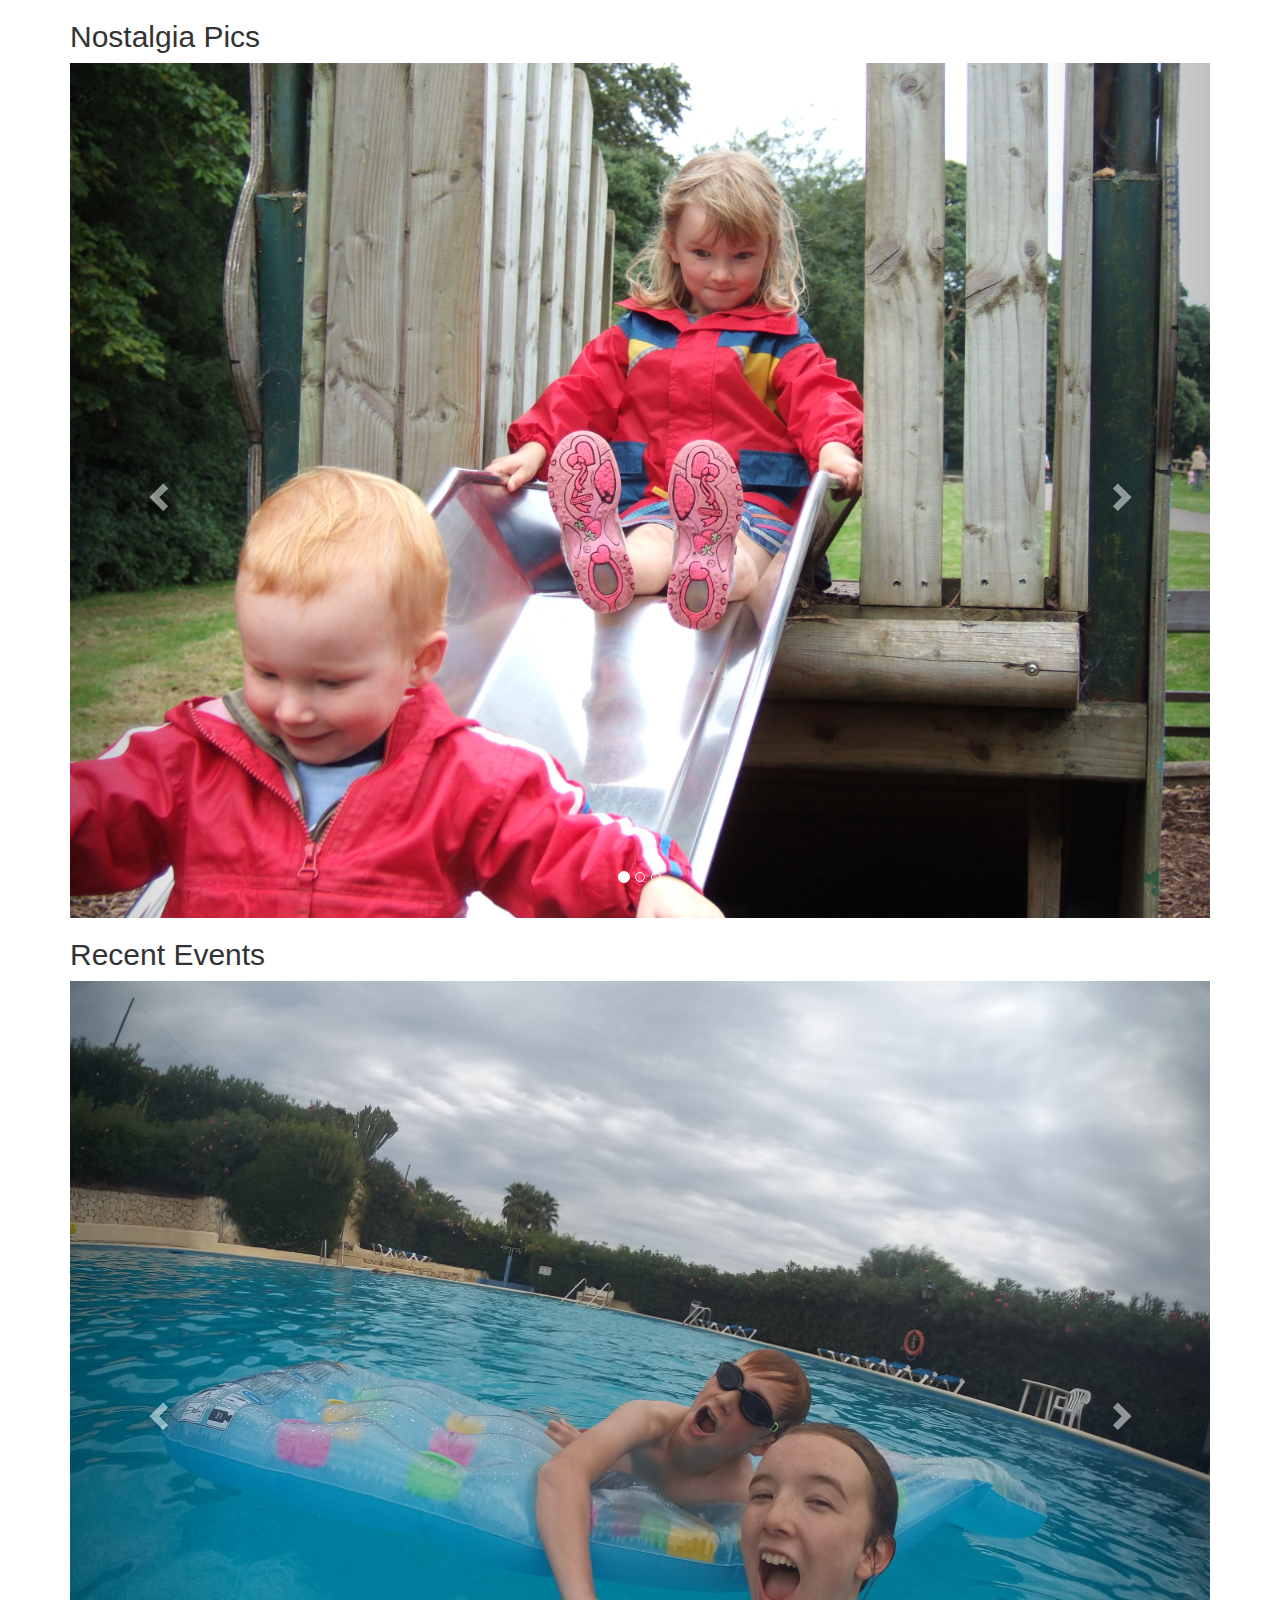
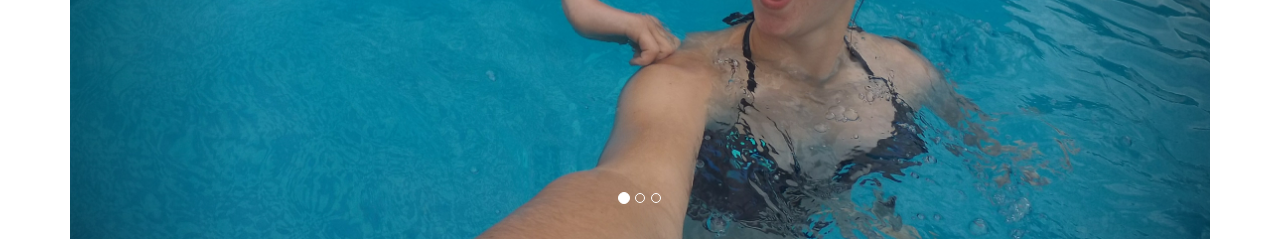
==== gallery.html @ 9bd2eb38 "Add files via upload" ====
<!DOCTYPE html>
<html lang="en">
<head>
  <title>Photo Gallery</title>
  <meta charset="utf-8">
  <meta name="viewport" content="width=device-width, initial-scale=1">
  <link rel="stylesheet" href="birthday.css">

  <!-- Libaries -->
  <link rel="stylesheet" href="https://maxcdn.bootstrapcdn.com/bootstrap/3.4.1/css/bootstrap.min.css">
  <script src="https://ajax.googleapis.com/ajax/libs/jquery/3.6.3/jquery.min.js"></script>
  <script src="https://maxcdn.bootstrapcdn.com/bootstrap/3.4.1/js/bootstrap.min.js"></script>
</head>
<body>

<!--
  <div class="item">
    <img src="" alt="" style="width:100%;">
    <div class="carousel-caption">
      <h3></h3>
      <p></p>
    </div>
-->


<!-- First Slider -->
<div class="container">
  <h2>Nostalgia Pics</h2>
  <div id="Carousel_1" class="carousel slide" data-ride="carousel">
    <!-- Indicators -->
    <ol class="carousel-indicators">
      <li data-target="#Carousel_1" data-slide-to="0" class="active"></li>
      <li data-target="#Carousel_1" data-slide-to="1"></li>
      <li data-target="#Carousel_1" data-slide-to="2"></li>
    </ol>

    <!-- Wrapper for slides -->
    <div class="carousel-inner">

      <div class="item active">
        <img src="photos/2007_slide.JPG" alt="" style="width:100%;">
        <div class="carousel-caption">
          <h3></h3>
          <p></p>
        </div>
      </div>

      <div class="item">
        <img src="photos/2007_beach.jpg" alt="" style="width:100%;">
        <div class="carousel-caption">
          <h3></h3>
          <p></p>
        </div>
      </div>
    
      <div class="item">
        <img src="photos/2008_blueberry.JPG" alt="" style="width:100%;">
        <div class="carousel-caption">
          <h3></h3>
          <p></p>
        </div>
      </div>
    </div>

    <!-- Left and right controls -->
    <a class="left carousel-control" href="#Carousel_1" data-slide="prev">
      <span class="glyphicon glyphicon-chevron-left"></span>
      <span class="sr-only">Previous</span>
    </a>
    <a class="right carousel-control" href="#Carousel_1" data-slide="next">
      <span class="glyphicon glyphicon-chevron-right"></span>
      <span class="sr-only">Next</span>
    </a>
  </div>
</div>

<!-- Second Slider -->
<div class="container">
  <h2>Recent Events</h2>
  <div id="Carousel_2" class="carousel slide" data-ride="carousel">
    <!-- Indicators -->
    <ol class="carousel-indicators">
      <li data-target="#Carousel_2" data-slide-to="0" class="active"></li>
      <li data-target="#Carousel_2" data-slide-to="1"></li>
      <li data-target="#Carousel_2" data-slide-to="2"></li>
    </ol>

    <!-- Wrapper for slides -->
    <div class="carousel-inner">

      <div class="item active">
        <img src="photos/2017_pool.jpg" alt="Los Angeles" style="width:100%;">
        <div class="carousel-caption">
          <h3></h3>
          <p></p>
        </div>
      </div>

      <div class="item">
        <img src="photos/2017_raincoat.jpg" alt="Chicago" style="width:100%;">
        <div class="carousel-caption">
          <h3></h3>
          <p>!</p>
        </div>
      </div>
    
      <div class="item">
        <img src="photos/2021_santa.JPG" alt="New York" style="width:100%;">
        <div class="carousel-caption">
          <h3></h3>
          <p></p>
        </div>
      </div>
    </div>

    <!-- Left and right controls -->
    <a class="left carousel-control" href="#Carousel_2" data-slide="prev">
      <span class="glyphicon glyphicon-chevron-left"></span>
      <span class="sr-only">Previous</span>
    </a>
    <a class="right carousel-control" href="#Carousel_2" data-slide="next">
      <span class="glyphicon glyphicon-chevron-right"></span>
      <span class="sr-only">Next</span>
    </a>
  </div>
</div>

</body>
</html>
---- birthday.css ----
body {
    font-family: Arial, Helvetica, sans-serif !important;
}

.main-text{
font-size: 17px;
font-weight: bold;
text-align: center;
margin-top: 100px;  
}
.main-button{
    background-color: rgb(0,128,128);
    color: rgb(164,219,232);
    font-size: 18px;
    border: none;
    padding-left: 17px;
    padding-top: 10px;
    padding-bottom: 10px;
    padding-right: 17px;
    border-radius: 5px;
    cursor: pointer;
    box-shadow: 5px 5px 10px rgba(0,0,0,0.15);
    transition: background-color 0.45s;
    transition: color 0.25s;
    transition: opacity 0.5s;
}
.main-button:hover{
    background-color: rgb(164,219,232);
    color: rgb(0,128,128);
  }
.main-button:active{
    opacity: 0.8;
}
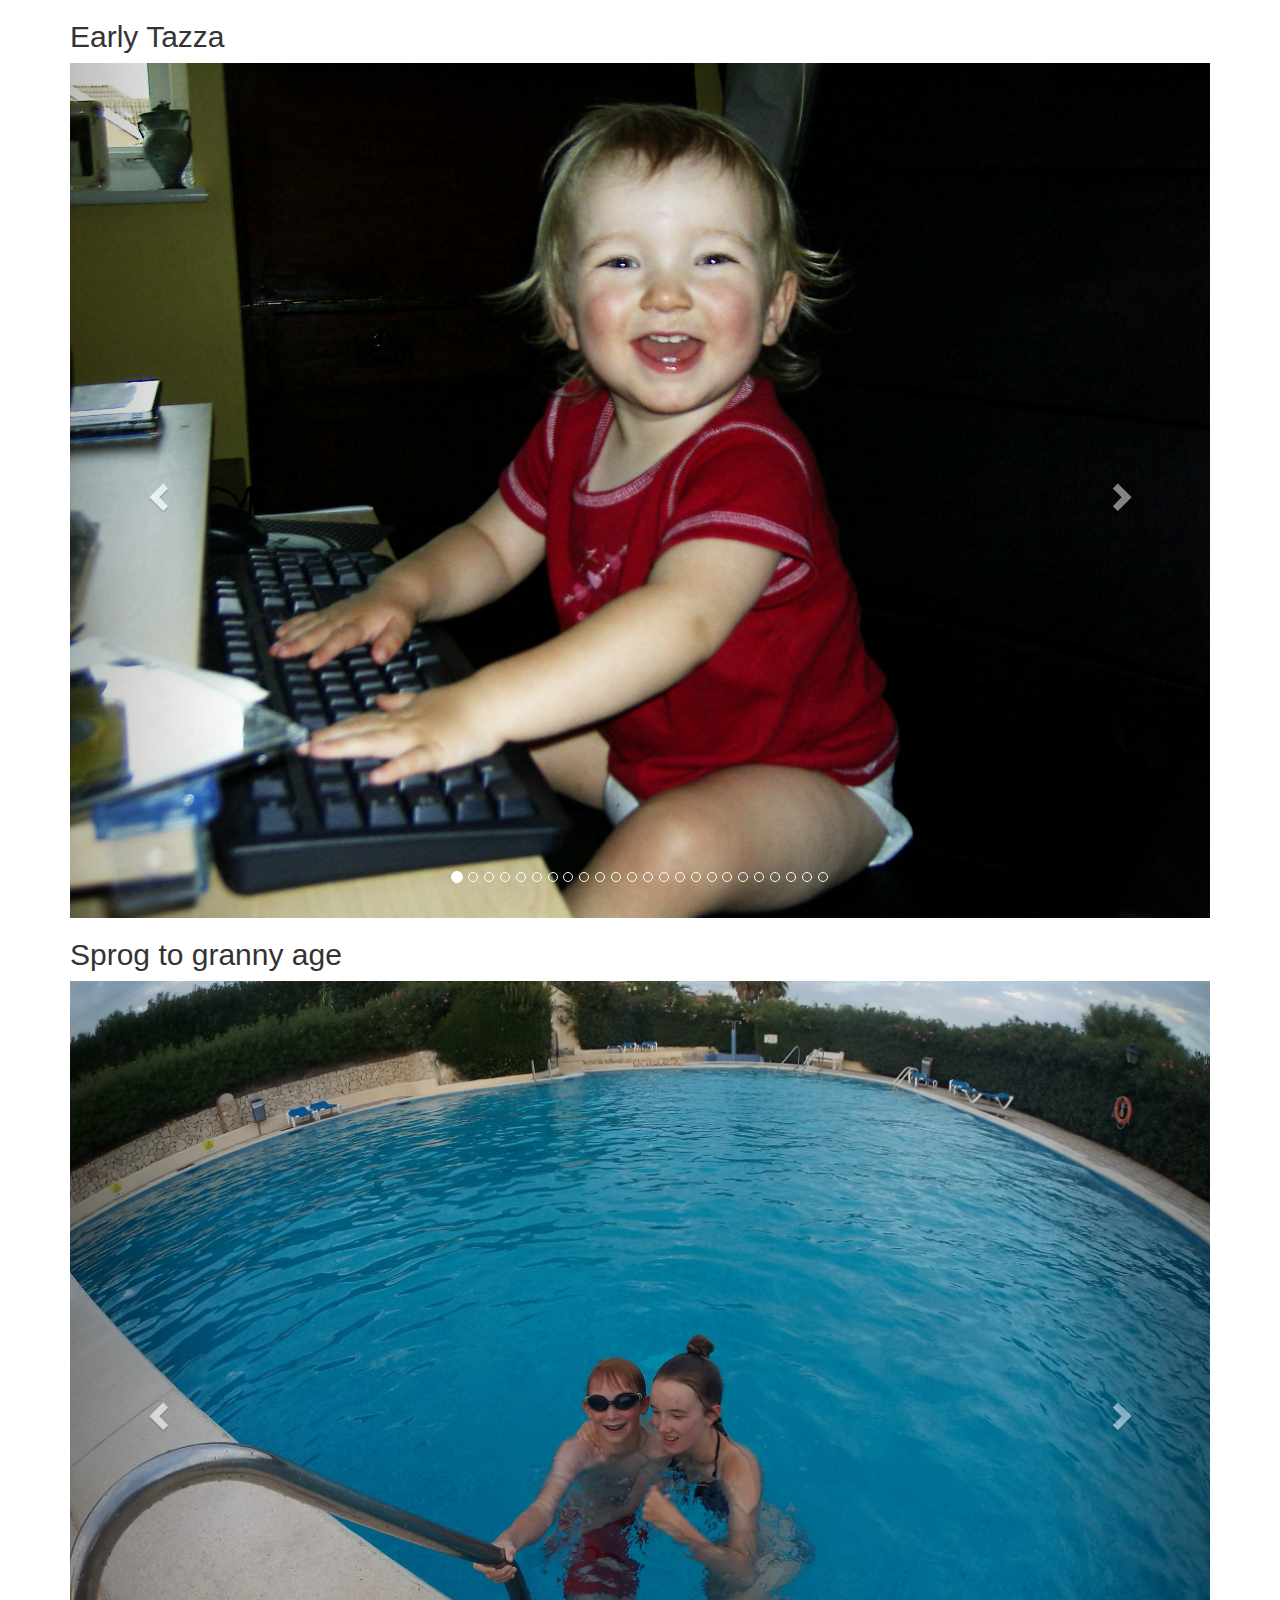
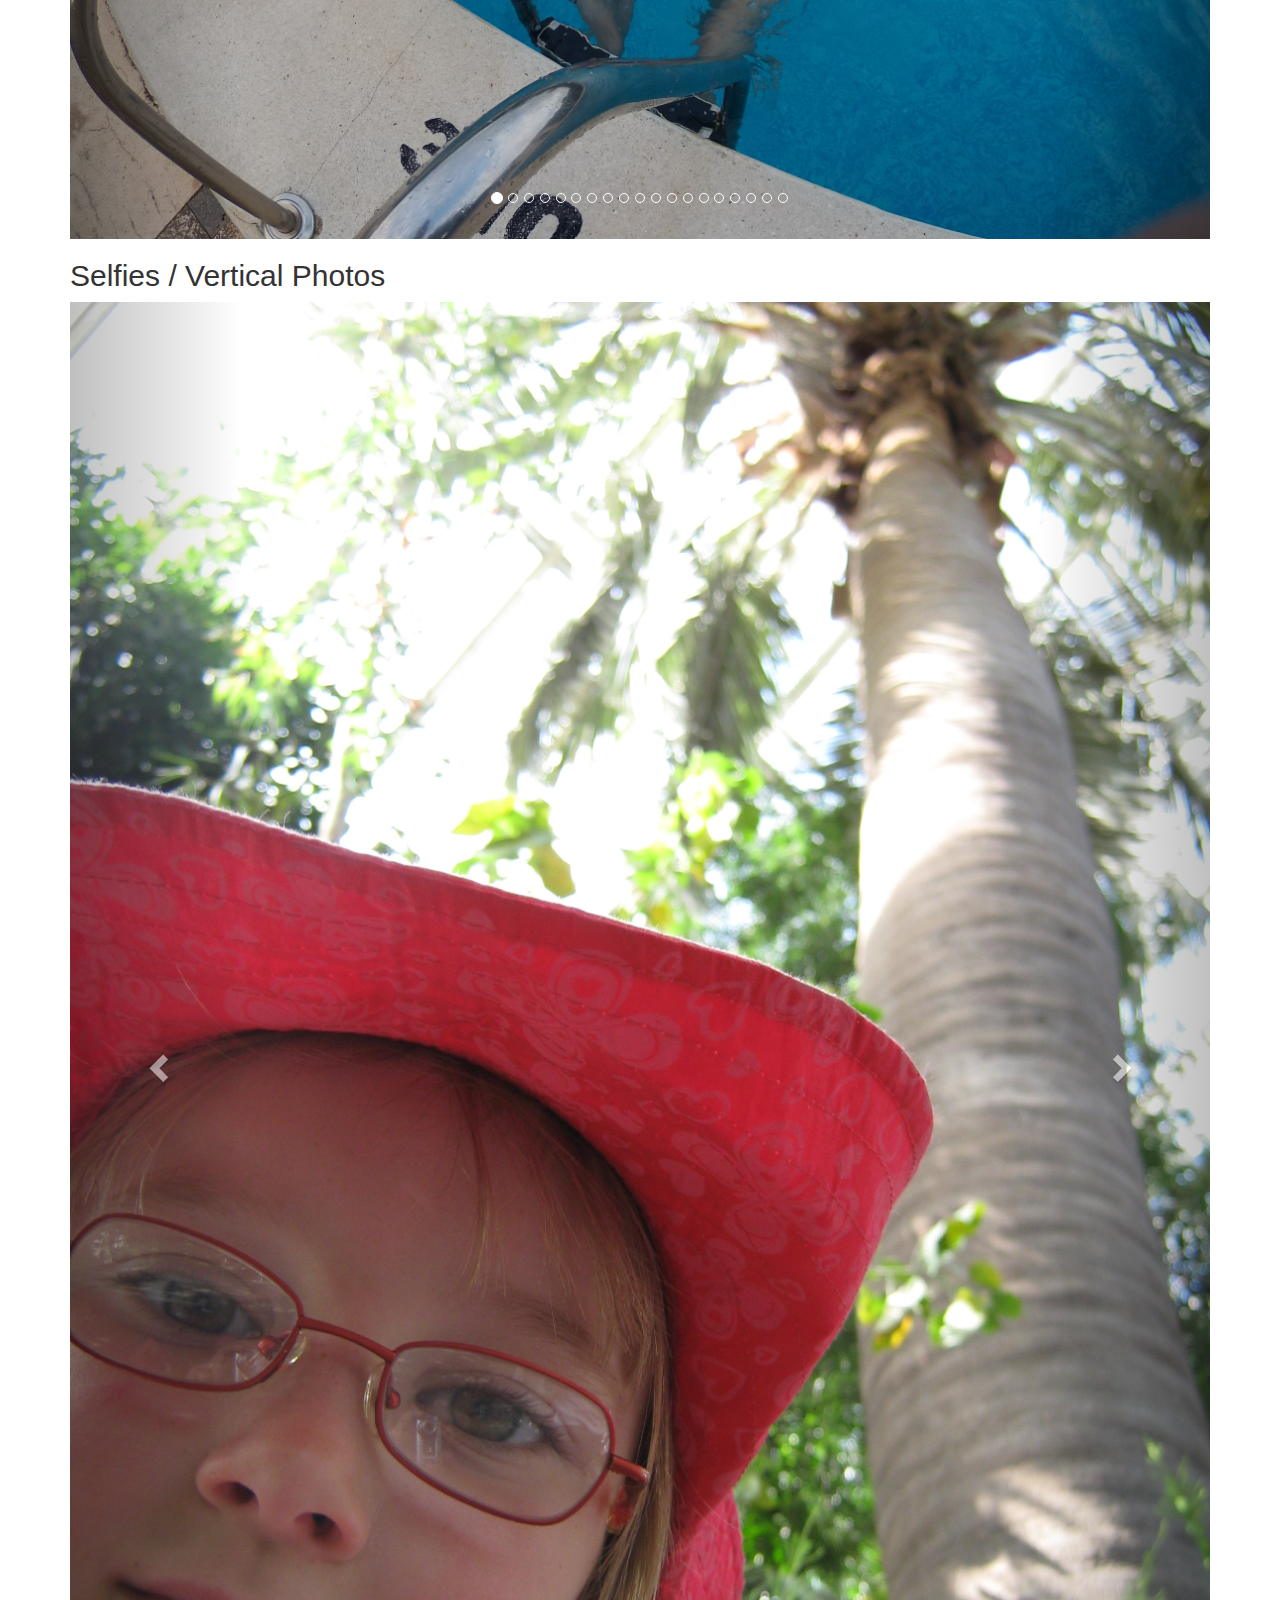
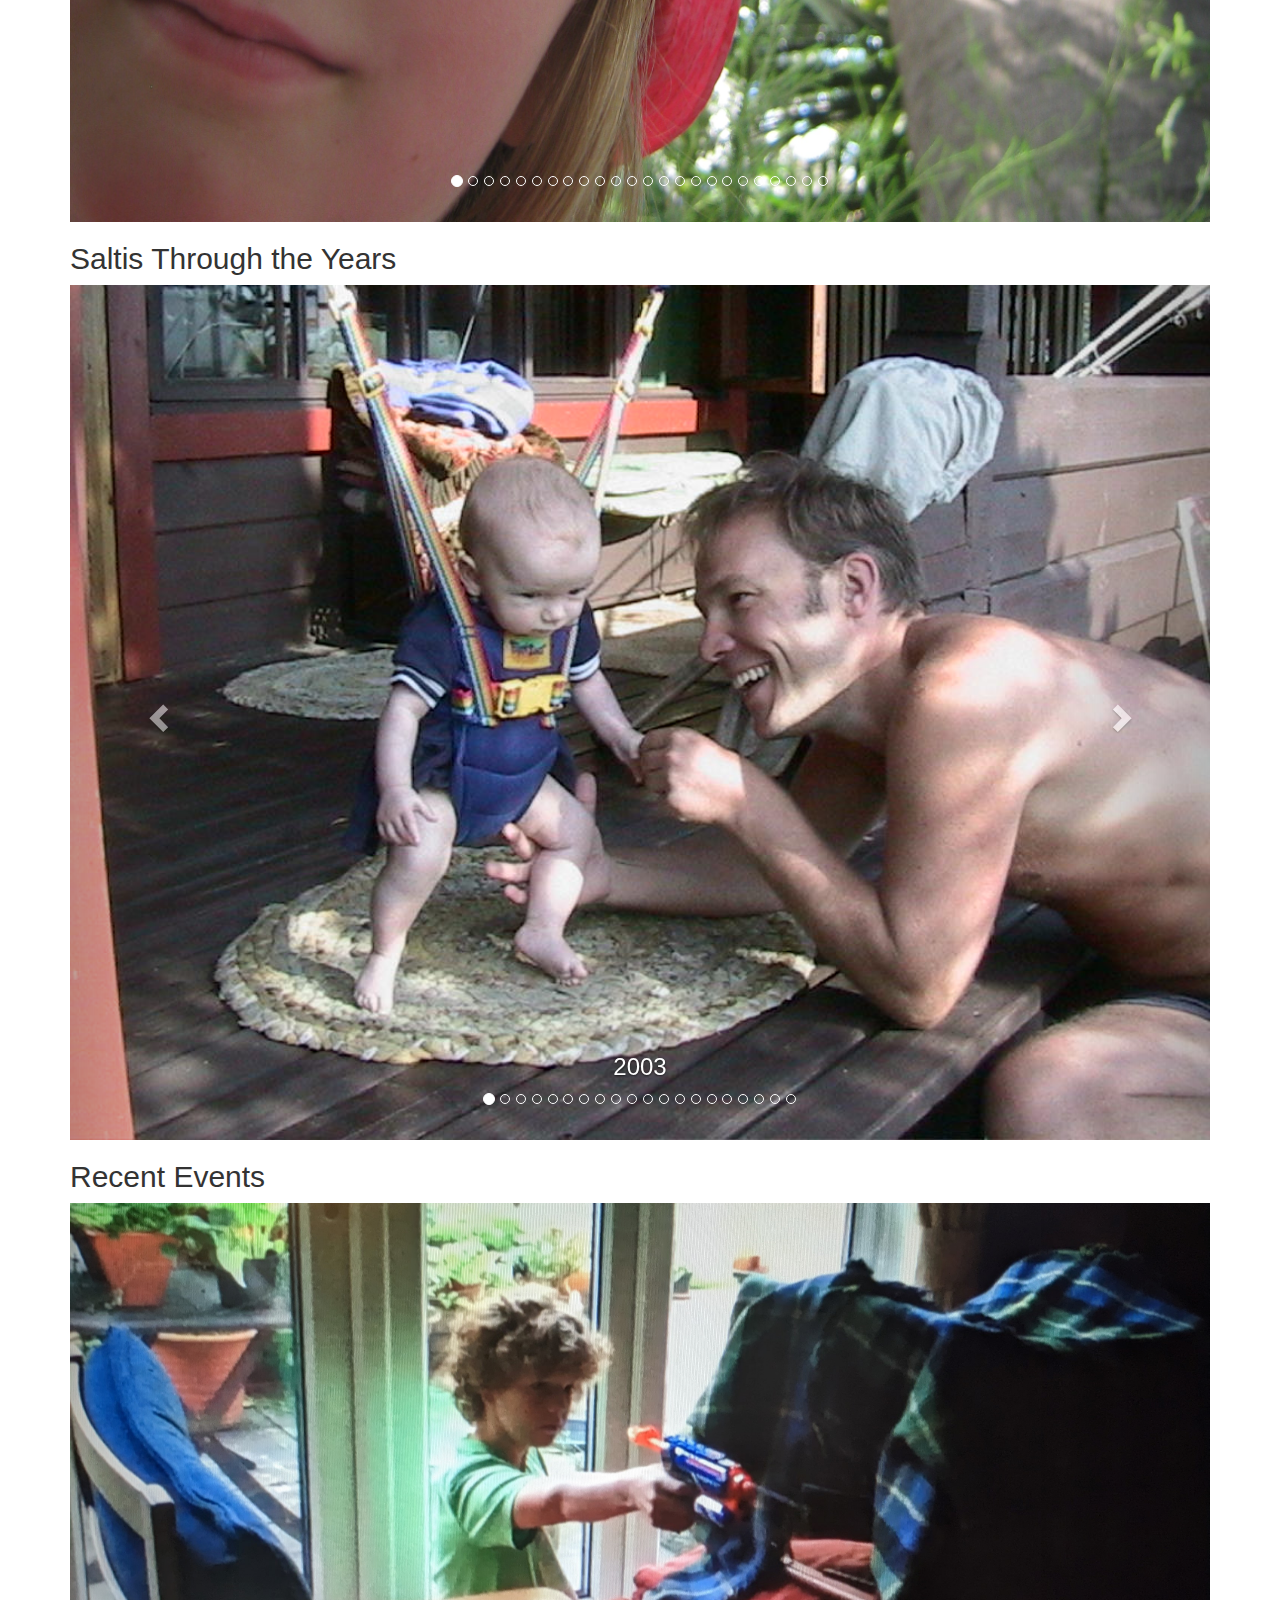
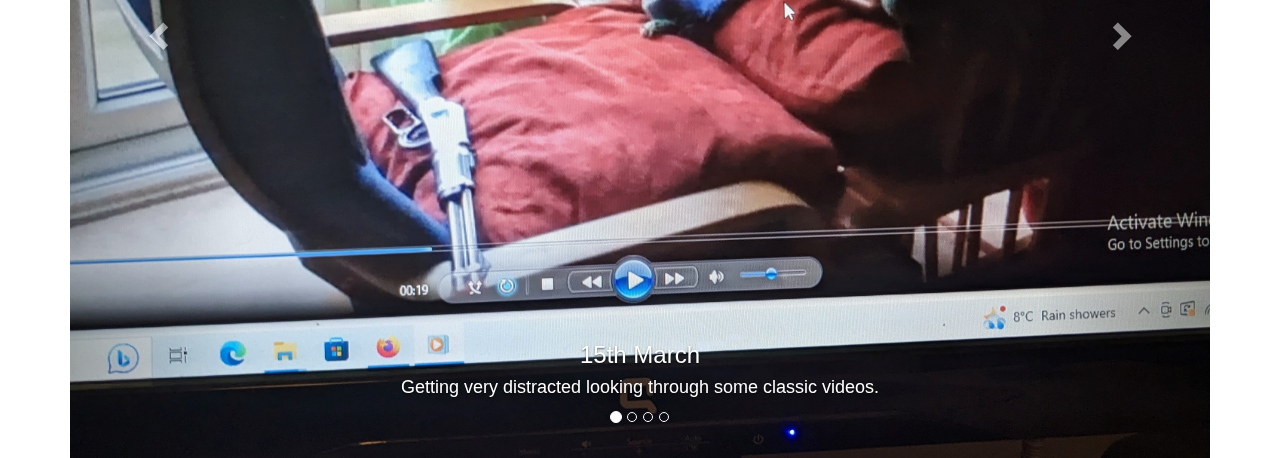
==== commit 560fb54b: "Add files via upload" ====
--- a/gallery.html
+++ b/gallery.html
@@ -1,7 +1,7 @@
 <!DOCTYPE html>
 <html lang="en">
 <head>
-  <title>Photo Gallery</title>
+  <title>Best Photo Gallery</title>
   <meta charset="utf-8">
   <meta name="viewport" content="width=device-width, initial-scale=1">
   <link rel="stylesheet" href="birthday.css">
@@ -13,51 +13,140 @@
 </head>
 <body>
 
-<!--
-  <div class="item">
-    <img src="" alt="" style="width:100%;">
-    <div class="carousel-caption">
-      <h3></h3>
-      <p></p>
-    </div>
--->
-
-
 <!-- First Slider -->
 <div class="container">
-  <h2>Nostalgia Pics</h2>
+  <h2>Early Tazza</h2>
   <div id="Carousel_1" class="carousel slide" data-ride="carousel">
     <!-- Indicators -->
     <ol class="carousel-indicators">
       <li data-target="#Carousel_1" data-slide-to="0" class="active"></li>
       <li data-target="#Carousel_1" data-slide-to="1"></li>
       <li data-target="#Carousel_1" data-slide-to="2"></li>
+      <li data-target="#Carousel_1" data-slide-to="3"></li>
+      <li data-target="#Carousel_1" data-slide-to="4"></li>
+      <li data-target="#Carousel_1" data-slide-to="5"></li>
+      <li data-target="#Carousel_1" data-slide-to="6"></li>
+      <li data-target="#Carousel_1" data-slide-to="7"></li>
+      <li data-target="#Carousel_1" data-slide-to="8"></li>
+      <li data-target="#Carousel_1" data-slide-to="9"></li>
+      <li data-target="#Carousel_1" data-slide-to="10"></li>
+      <li data-target="#Carousel_1" data-slide-to="11"></li>
+      <li data-target="#Carousel_1" data-slide-to="12"></li>
+      <li data-target="#Carousel_1" data-slide-to="13"></li>
+      <li data-target="#Carousel_1" data-slide-to="14"></li>
+      <li data-target="#Carousel_1" data-slide-to="15"></li>
+      <li data-target="#Carousel_1" data-slide-to="16"></li>
+      <li data-target="#Carousel_1" data-slide-to="17"></li>
+      <li data-target="#Carousel_1" data-slide-to="18"></li>
+      <li data-target="#Carousel_1" data-slide-to="19"></li>
+      <li data-target="#Carousel_1" data-slide-to="20"></li>
+      <li data-target="#Carousel_1" data-slide-to="21"></li>
+      <li data-target="#Carousel_1" data-slide-to="22"></li>
+      <li data-target="#Carousel_1" data-slide-to="23"></li>
     </ol>
 
     <!-- Wrapper for slides -->
     <div class="carousel-inner">
 
       <div class="item active">
+        <img src="photos/2004_hackerhacker.jpg" alt="" style="width:100%;">
+        <div class="carousel-caption">
+          <h3></h3>
+        </div>
+      </div>
+
+      <div class="item">
+        <img src="photos/2005_sisterlylove.jpg" alt="" style="width:100%;">
+      </div>
+
+      <div class="item">
+        <img src="photos/2004_capn.jpg" alt="" style="width:100%;">
+      </div>
+      
+      <div class="item">
+        <img src="photos/2006_garden.jpg" alt="" style="width:100%;">
+      </div>
+
+      <div class="item">
         <img src="photos/2007_slide.JPG" alt="" style="width:100%;">
-        <div class="carousel-caption">
-          <h3></h3>
-          <p></p>
-        </div>
       </div>
 
       <div class="item">
         <img src="photos/2007_beach.jpg" alt="" style="width:100%;">
-        <div class="carousel-caption">
-          <h3></h3>
-          <p></p>
-        </div>
       </div>
     
       <div class="item">
-        <img src="photos/2008_blueberry.JPG" alt="" style="width:100%;">
-        <div class="carousel-caption">
-          <h3></h3>
-          <p></p>
+        <img src="photos/2007_reading.JPG" alt="" style="width:100%;">
+      </div>
+
+      <div class="item">
+        <img src="photos/2008_beach.JPG" alt="" style="width:100%;">
+      </div>
+
+      <div class="item">
+        <img src="photos/2008_dancing.JPG" alt="" style="width:100%;">
+      </div>
+
+      <div class="item">
+        <img src="photos/2008_fort.JPG" alt="" style="width:100%;">
+      </div>
+
+      <div class="item">
+        <img src="photos/2008_frolicking.JPG" alt="" style="width:100%;">
+      </div>
+
+      <div class="item">
+        <img src="photos/2008_moomin.JPG" alt="" style="width:100%;">
+      </div>
+
+      <div class="item">
+        <img src="photos/2008_picnic.JPG" alt="" style="width:100%;">
+      </div>
+
+      <div class="item">
+        <img src="photos/2008_raindancing.JPG" alt="" style="width:100%;">
+      </div>
+
+      <div class="item">
+        <img src="photos/2008_swings.JPG" alt="" style="width:100%;">
+      </div>
+
+      <div class="item">
+        <img src="photos/2009_bathtime.JPG" alt="" style="width:100%;">
+      </div>
+
+      <div class="item">
+        <img src="photos/2009_chase.JPG" alt="" style="width:100%;">
+      </div>
+
+      <div class="item">
+        <img src="photos/2009_coaster.JPG" alt="" style="width:100%;">
+      </div>
+
+      <div class="item">
+        <img src="photos/2008_sailors.JPG" alt="" style="width:100%;">
+      </div>
+
+      <div class="item">
+        <img src="photos/2009_leela.JPG" alt="" style="width:100%;">
+      </div>
+
+      <div class="item">
+        <img src="photos/2009_reading.JPG" alt="" style="width:100%;">
+      </div>
+
+      <div class="item">
+        <img src="photos/2010_driving.JPG" alt="" style="width:100%;">
+      </div>
+
+      <div class="item">
+        <img src="photos/2010_field.JPG" alt="" style="width:100%;">
+      </div>
+
+      <div class="item">
+        <img src="photos/2014_firstday.JPG" alt="" style="width:100%;">
+        <div class="carousel-caption">
+          <p>Have this photo for realism. Loving the photography.</p>
         </div>
       </div>
     </div>
@@ -76,41 +165,110 @@
 
 <!-- Second Slider -->
 <div class="container">
-  <h2>Recent Events</h2>
+  <h2>Sprog to granny age</h2>
   <div id="Carousel_2" class="carousel slide" data-ride="carousel">
     <!-- Indicators -->
     <ol class="carousel-indicators">
       <li data-target="#Carousel_2" data-slide-to="0" class="active"></li>
       <li data-target="#Carousel_2" data-slide-to="1"></li>
       <li data-target="#Carousel_2" data-slide-to="2"></li>
+      <li data-target="#Carousel_2" data-slide-to="3"></li>
+      <li data-target="#Carousel_2" data-slide-to="4"></li>
+      <li data-target="#Carousel_2" data-slide-to="5"></li>
+      <li data-target="#Carousel_2" data-slide-to="6"></li>
+      <li data-target="#Carousel_2" data-slide-to="7"></li>
+      <li data-target="#Carousel_2" data-slide-to="8"></li>
+      <li data-target="#Carousel_2" data-slide-to="9"></li>
+      <li data-target="#Carousel_2" data-slide-to="10"></li>
+      <li data-target="#Carousel_2" data-slide-to="11"></li>
+      <li data-target="#Carousel_2" data-slide-to="12"></li>
+      <li data-target="#Carousel_2" data-slide-to="13"></li>
+      <li data-target="#Carousel_2" data-slide-to="14"></li>
+      <li data-target="#Carousel_2" data-slide-to="15"></li>
+      <li data-target="#Carousel_2" data-slide-to="16"></li>
+      <li data-target="#Carousel_2" data-slide-to="17"></li>
+      <li data-target="#Carousel_2" data-slide-to="18"></li>
     </ol>
 
     <!-- Wrapper for slides -->
     <div class="carousel-inner">
 
       <div class="item active">
-        <img src="photos/2017_pool.jpg" alt="Los Angeles" style="width:100%;">
-        <div class="carousel-caption">
-          <h3></h3>
-          <p></p>
-        </div>
-      </div>
-
-      <div class="item">
-        <img src="photos/2017_raincoat.jpg" alt="Chicago" style="width:100%;">
-        <div class="carousel-caption">
-          <h3></h3>
-          <p>!</p>
-        </div>
+        <img src="photos/2017_poolsetup.jpg" alt="" style="width:100%;">
+      </div>
+
+      <div class="item">
+        <img src="photos/2017_poolsplash.jpg" style="width:100%;">
+      </div>
+
+      <div class="item">
+        <img src="photos/2012_brownies.JPG" style="width:100%;">
+      </div>
+
+      <div class="item">
+        <img src="photos/2016_acting.JPG" style="width:100%;">
+      </div>
+
+      <div class="item">
+        <img src="photos/2017_raincoat.jpg" alt="" style="width:100%;">
+      </div>
+
+      <div class="item">
+        <img src="photos/2017_uniform.jpg" alt="" style="width:100%;">
+      </div>
+
+      <div class="item">
+        <img src="photos/2018_fatsuit.JPG" alt="" style="width:100%;">
+      </div>
+
+      <div class="item">
+        <img src="photos/2018_iceland.jpg" alt="" style="width:100%;">
+      </div>
+
+      <div class="item">
+        <img src="photos/2019_swag.jpg" alt="" style="width:100%;">
+      </div>
+
+      <div class="item">
+        <img src="photos/2020_france.JPG" alt="" style="width:100%;">
+      </div>
+
+      <div class="item">
+        <img src="photos/2020_tkd.jpg" alt="" style="width:100%;">
       </div>
     
       <div class="item">
-        <img src="photos/2021_santa.JPG" alt="New York" style="width:100%;">
-        <div class="carousel-caption">
-          <h3></h3>
-          <p></p>
-        </div>
-      </div>
+        <img src="photos/2021_santa.JPG" style="width:100%;">
+      </div>
+
+      <div class="item">
+        <img src="photos/2021_christmas.JPG" alt="" style="width:100%;">
+      </div>
+
+      <div class="item">
+        <img src="photos/2021_exercise.JPG" alt="" style="width:100%;">
+      </div>
+
+      <div class="item">
+        <img src="photos/2021_smiles.jpg" style="width:100%;">
+      </div>
+
+      <div class="item">
+        <img src="photos/2022_aqualandia.JPG" style="width:100%;">
+      </div>
+
+      <div class="item">
+        <img src="photos/2022_buckethats.jpg" style="width:100%;">
+      </div>
+
+      <div class="item">
+        <img src="photos/2022_snowboarding.jpg" style="width:100%;">
+      </div>
+
+      <div class="item">
+        <img src="photos/2022_wombats.jpg" style="width:100%;">
+      </div>
+
     </div>
 
     <!-- Left and right controls -->
@@ -125,5 +283,397 @@
   </div>
 </div>
 
+<!-- Third Slider -->
+<div class="container">
+  <h2>Selfies / Vertical Photos</h2>
+  <div id="Carousel_3" class="carousel slide" data-ride="carousel">
+    <!-- Indicators -->
+    <ol class="carousel-indicators">
+      <li data-target="#Carousel_3" data-slide-to="0" class="active"></li>
+      <li data-target="#Carousel_3" data-slide-to="1"></li>
+      <li data-target="#Carousel_3" data-slide-to="2"></li>
+      <li data-target="#Carousel_3" data-slide-to="3"></li>
+      <li data-target="#Carousel_3" data-slide-to="4"></li>
+      <li data-target="#Carousel_3" data-slide-to="5"></li>
+      <li data-target="#Carousel_3" data-slide-to="6"></li>
+      <li data-target="#Carousel_3" data-slide-to="7"></li>
+      <li data-target="#Carousel_3" data-slide-to="8"></li>
+      <li data-target="#Carousel_3" data-slide-to="9"></li>
+      <li data-target="#Carousel_3" data-slide-to="10"></li>
+      <li data-target="#Carousel_3" data-slide-to="11"></li>
+      <li data-target="#Carousel_3" data-slide-to="12"></li>
+      <li data-target="#Carousel_3" data-slide-to="13"></li>
+      <li data-target="#Carousel_3" data-slide-to="14"></li>
+      <li data-target="#Carousel_3" data-slide-to="15"></li>
+      <li data-target="#Carousel_3" data-slide-to="16"></li>
+      <li data-target="#Carousel_3" data-slide-to="17"></li>
+      <li data-target="#Carousel_3" data-slide-to="18"></li>
+      <li data-target="#Carousel_3" data-slide-to="19"></li>
+      <li data-target="#Carousel_3" data-slide-to="20"></li>
+      <li data-target="#Carousel_3" data-slide-to="21"></li>
+      <li data-target="#Carousel_3" data-slide-to="22"></li>
+      <li data-target="#Carousel_3" data-slide-to="23"></li>
+    </ol>
+
+    <!-- Wrapper for slides -->
+    <div class="carousel-inner">
+
+      <div class="item active">
+        <img src="photos/2009_vert_godtier.jpg" alt="the best photo you'll see" style="width:100%;">
+      </div>
+
+      <div class="item">
+        <img src="photos/2006_vert_class.JPG" style="width:100%;">
+      </div>
+
+      <div class="item">
+        <img src="photos/2005_vert_beach.jpg" style="width:100%;">
+      </div>
+
+      <div class="item">
+        <img src="photos/2005_vert_purple.jpg" style="width:100%;">
+      </div>
+    
+      <div class="item">
+        <img src="photos/2007_vert_car.JPG" style="width:100%;">
+      </div>
+
+      <div class="item">
+        <img src="photos/2006_vert_pink.jpg" style="width:100%;">
+      </div>
+
+      <div class="item">
+        <img src="photos/2008_vert_drip.JPG" style="width:100%;">
+      </div>
+
+      <div class="item">
+        <img src="photos/2014_vert_scream.JPG" style="width:100%;">
+      </div>
+
+      <div class="item">
+        <img src="photos/2015_vert_car.jpg" style="width:100%;">
+      </div>
+
+      <div class="item">
+        <img src="photos/2016_vert_fam.jpg" style="width:100%;">
+      </div>
+
+      <div class="item">
+        <img src="photos/2016_vert_london.jpg" style="width:100%;">
+      </div>
+
+      <div class="item">
+        <img src="photos/2016_vert_hi.jpg" style="width:100%;">
+      </div>
+
+      <div class="item">
+        <img src="photos/2017_vert_hug.jpg" style="width:100%;">
+      </div>
+
+      <div class="item">
+        <img src="photos/2017_vert_sch.jpg" style="width:100%;">
+      </div>
+
+      <div class="item">
+        <img src="photos/2017_vert_tazza.jpg" style="width:100%;">
+      </div>
+
+      <div class="item">
+        <img src="photos/2019_vert_mum.jpg" style="width:100%;">
+      </div>
+
+      <div class="item">
+        <img src="photos/2020_vert_coat.jpg" style="width:100%;">
+      </div>
+
+      <div class="item">
+        <img src="photos/2020_vert_beach.jpg" style="width:100%;">
+      </div>
+
+      <div class="item">
+        <img src="photos/2021_vert_stache.jpg" style="width:100%;">
+      </div>
+
+      <div class="item">
+        <img src="photos/2021_vert_swag.jpg" style="width:100%;">
+      </div>
+
+      <div class="item">
+        <img src="photos/2022_vert_bladin.jpg" style="width:100%;">
+      </div>
+
+      <div class="item">
+        <img src="photos/2022_vert_egg.jpg" style="width:100%;">
+      </div>
+
+      <div class="item">
+        <img src="photos/2022_vert_pose.HEIC" style="width:100%;">
+      </div>
+
+      <div class="item">
+        <img src="photos/2022_vert_ski.jpg" style="width:100%;">
+      </div>
+    </div>
+
+    <!-- Left and right controls -->
+    <a class="left carousel-control" href="#Carousel_3" data-slide="prev">
+      <span class="glyphicon glyphicon-chevron-left"></span>
+      <span class="sr-only">Previous</span>
+    </a>
+    <a class="right carousel-control" href="#Carousel_3" data-slide="next">
+      <span class="glyphicon glyphicon-chevron-right"></span>
+      <span class="sr-only">Next</span>
+    </a>
+  </div>
+</div>
+
+
+<!-- Fourth Slider -->
+<div class="container">
+  <h2>Saltis Through the Years</h2>
+  <div id="Carousel_4" class="carousel slide" data-ride="carousel">
+    <!-- Indicators -->
+    <ol class="carousel-indicators">
+      <li data-target="#Carousel_4" data-slide-to="0" class="active"></li>
+      <li data-target="#Carousel_4" data-slide-to="1"></li>
+      <li data-target="#Carousel_4" data-slide-to="2"></li>
+      <li data-target="#Carousel_4" data-slide-to="3"></li>
+      <li data-target="#Carousel_4" data-slide-to="4"></li>
+      <li data-target="#Carousel_4" data-slide-to="5"></li>
+      <li data-target="#Carousel_4" data-slide-to="6"></li>
+      <li data-target="#Carousel_4" data-slide-to="7"></li>
+      <li data-target="#Carousel_4" data-slide-to="8"></li>
+      <li data-target="#Carousel_4" data-slide-to="9"></li>
+      <li data-target="#Carousel_4" data-slide-to="10"></li>
+      <li data-target="#Carousel_4" data-slide-to="11"></li>
+      <li data-target="#Carousel_4" data-slide-to="12"></li>
+      <li data-target="#Carousel_4" data-slide-to="13"></li>
+      <li data-target="#Carousel_4" data-slide-to="14"></li>
+      <li data-target="#Carousel_4" data-slide-to="15"></li>
+      <li data-target="#Carousel_4" data-slide-to="16"></li>
+      <li data-target="#Carousel_4" data-slide-to="17"></li>
+      <li data-target="#Carousel_4" data-slide-to="18"></li>
+      <li data-target="#Carousel_4" data-slide-to="19"></li>
+    </ol>
+
+    <!-- Wrapper for slides -->
+    <div class="carousel-inner">
+
+      <div class="item active">
+        <img src="photos/2003_saltis_sprog.jpg" alt="Saltis 2003" style="width:100%;">
+        <div class="carousel-caption">
+          <h3>2003</h3>
+        </div>
+      </div>
+
+      <div class="item">
+        <img src="photos/2004_saltis_bastu.jpg" alt="Saltis 2004" style="width:100%;">
+        <div class="carousel-caption">
+          <h3>2004</h3>
+        </div>
+      </div>
+
+      <div class="item">
+        <img src="photos/2005_saltis_sun.jpg" alt="Saltis 2005" style="width:100%;">
+        <div class="carousel-caption">
+          <h3>2005</h3>
+        </div>
+      </div>
+
+      <div class="item">
+        <img src="photos/2006_saltis_tub.jpg" alt="Saltis 2006" style="width:100%;">
+        <div class="carousel-caption">
+          <h3>2006</h3>
+        </div>
+      </div>
+
+      <div class="item">
+        <img src="photos/2007_saltis_trip.JPG" alt="Saltis 2007" style="width:100%;">
+        <div class="carousel-caption">
+          <h3>2007</h3>
+        </div>
+      </div>
+
+      <div class="item">
+        <img src="photos/2008_saltis_berry.JPG" alt="Saltis 2008" style="width:100%;">
+        <div class="carousel-caption">
+          <h3>2008</h3>
+        </div>
+      </div>
+
+      <div class="item">
+        <img src="photos/2009_saltis_boat.jpg" alt="Saltis 2009" style="width:100%;">
+        <div class="carousel-caption">
+          <h3>2009</h3>
+        </div>
+      </div>
+
+      <div class="item">
+        <img src="photos/2010_saltis_fafa.jpg" alt="Saltis 2010" style="width:100%;">
+        <div class="carousel-caption">
+          <h3>2010</h3>
+        </div>
+      </div>
+
+      <div class="item">
+        <img src="photos/2011_saltis_boat.JPG" alt="Saltis 2011" alt="Saltis 2010" style="width:100%;">
+        <div class="carousel-caption">
+          <h3>2011</h3>
+        </div>
+      </div>
+
+      <div class="item">
+        <img src="photos/2012_saltis_granite.JPG" alt="Saltis 2012" alt="Saltis 2010" style="width:100%;">
+        <div class="carousel-caption">
+          <h3>2012</h3>
+        </div>
+      </div>
+
+      <div class="item">
+        <img src="photos/2013_saltis_sign.JPG" alt="Saltis 2013" alt="Saltis 2010" style="width:100%;">
+        <div class="carousel-caption">
+          <h3>2013</h3>
+        </div>
+      </div>
+
+      <div class="item">
+        <img src="photos/2014_saltis_mumma.JPG" alt="Saltis 2014" alt="Saltis 2010" style="width:100%;">
+        <div class="carousel-caption">
+          <h3>2014</h3>
+        </div>
+      </div>
+
+      <div class="item">
+        <img src="photos/2015_saltis_crushed.JPG" alt="Saltis 2015" alt="Saltis 2010" style="width:100%;">
+        <div class="carousel-caption">
+          <h3>2015</h3>
+        </div>
+      </div>
+
+      <div class="item">
+        <img src="photos/2016_saltis_phone.JPG" alt="Saltis 2016" style="width:100%;">
+        <div class="carousel-caption">
+          <h3>2016</h3>
+        </div>
+      </div>
+
+      <div class="item">
+        <img src="photos/2017_saltis_plane.jpg" alt="Saltis 2017" style="width:100%;">
+        <div class="carousel-caption">
+          <h3>2017</h3>
+          <h5>This was the year of the Brook visit, weirdly no photos of you taken on the island.</h5>
+        </div>
+      </div>
+
+      <div class="item">
+        <img src="photos/2018_saltis_duo.JPG" alt="Saltis 2018" style="width:100%;">
+        <div class="carousel-caption">
+          <h3>2018</h3>
+        </div>
+      </div>
+
+      <div class="item">
+        <img src="photos/2019_saltis_poser.JPG" alt="Saltis 2019" style="width:100%;">
+        <div class="carousel-caption">
+          <h3>2019</h3>
+        </div>
+      </div>
+
+      <div class="item">
+        <img src="photos/2020_saltis_sea.jpg" alt="Saltis 2020" style="width:100%;">
+        <div class="carousel-caption">
+          <h3>2020</h3>
+        </div>
+      </div>
+
+      <div class="item">
+        <img src="photos/2021_saltis_pa.jpg" alt="Saltis 2021" style="width:100%;">
+        <div class="carousel-caption">
+          <h3>2021</h3>
+          <h5>The year that got away!</h5>
+        </div>
+      </div>
+
+      <div class="item">
+        <img src="photos/2022_saltis_posing.JPG" alt="Saltis 2022" style="width:100%;">
+        <div class="carousel-caption">
+          <h3>2022</h3>
+        </div>
+      </div>
+
+    </div>
+
+    <!-- Left and right controls -->
+    <a class="left carousel-control" href="#Carousel_4" data-slide="prev">
+      <span class="glyphicon glyphicon-chevron-left"></span>
+      <span class="sr-only">Previous</span>
+    </a>
+    <a class="right carousel-control" href="#Carousel_4" data-slide="next">
+      <span class="glyphicon glyphicon-chevron-right"></span>
+      <span class="sr-only">Next</span>
+    </a>
+  </div>
+</div>
+
+<!-- Fifth Slider -->
+<div class="container">
+  <h2>Recent Events</h2>
+  <div id="Carousel_5" class="carousel slide" data-ride="carousel">
+    <!-- Indicators -->
+    <ol class="carousel-indicators">
+      <li data-target="#Carousel_5" data-slide-to="0" class="active"></li>
+      <li data-target="#Carousel_5" data-slide-to="1"></li>
+      <li data-target="#Carousel_5" data-slide-to="2"></li>
+      <li data-target="#Carousel_5" data-slide-to="3"></li>
+    </ol>
+
+    <!-- Wrapper for slides -->
+    <div class="carousel-inner">
+
+      <div class="item active">
+        <img src="photos/2023_thom.jpg" alt="thom with a nerf gun." style="width:100%;">
+        <div class="carousel-caption">
+          <h3>15th March</h3>
+          <h4>Getting very distracted looking through some classic videos.</h4>
+        </div>
+      </div>
+
+      <div class="item">
+        <img src="photos/2023_beach.jpg" alt="pappa is looking at some sand." style="width:100%;">
+        <div class="carousel-caption">
+          <h3>12th March</h3>
+          <h4>The parents getting very intruiged with some sand, whilst on a walk with me and Emily.</h4>
+        </div>
+      </div>
+
+      <div class="item">
+        <img src="photos/2023_lake.jpg" alt="posing in front of a lake." style="width:100%;">
+        <div class="carousel-caption">
+          <h3>4th March</h3>
+          <h4>Forced to stand in front of some lake, mid checking out St Albans.</h4>
+        </div>
+      </div>
+
+      <div class="item">
+        <img src="photos/2023_town.jpg" alt="" style="width:100%;">
+        <div class="carousel-caption">
+          <h3>5th Feb</h3>
+          <h4>Coming back from the Southampton trip, place called Chichester.</h4>
+        </div>
+      </div>
+    </div>
+
+    <!-- Left and right controls -->
+    <a class="left carousel-control" href="#Carousel_5" data-slide="prev">
+      <span class="glyphicon glyphicon-chevron-left"></span>
+      <span class="sr-only">Previous</span>
+    </a>
+    <a class="right carousel-control" href="#Carousel_5" data-slide="next">
+      <span class="glyphicon glyphicon-chevron-right"></span>
+      <span class="sr-only">Next</span>
+    </a>
+  </div>
+</div>
+
 </body>
 </html>--- a/birthday.css
+++ b/birthday.css
@@ -1,25 +1,91 @@
 body {
     font-family: Arial, Helvetica, sans-serif !important;
+    margin: 0px;
+    padding: 0px;
+    overflow-x: hidden;
 }
+.subtext {
+    font-size:x-small;
+    padding-top: 20%;
+    bottom: 0;
+    text-align: center;
+}
+.underline {
+    text-decoration-line: underline;
+    display: inline;
+}
+.container {
+    height: 100%;
+    width: 100%;
+}
+#grad {
+    background-image: linear-gradient(180deg, white, teal, teal, white);
+    width: 100%;
+    height: 100%;
+}
+.eggcarrier-left {
+    margin-top: 20%;
+    padding-left: 20%;
+    padding-right: 15%;
+    position: relative;
+    animation-name: animate-left;
+    animation-duration: 8s;
+    animation-iteration-count: infinite;
+}
+.eggcarrier-right {
+    margin-top: 20%;
+    padding-left: 15%;
+    padding-right: 20%;
+    position: relative;
+    animation-name: animate-right;
+    animation-duration: 8s;
+    animation-iteration-count: infinite;
+}
+.egg {
+    width:100%;
+    border-radius: 50%;
+}
+@keyframes animate-left {
+    0%   {top:0px; rotate: 0deg;}
+    50%  {top:60%; rotate: 180deg;}
+    100% {top:0px; rotate: 0deg;}
+  }
+@keyframes animate-right {
+    0%   {top:0px; rotate: 0deg;}
+    50%  {top:60%; rotate: -180deg;}
+    100% {top:0px; rotate: 0deg;}
+  }
 
+.centre-div {
+    background-color: rgb(0,128,128);
+    border-radius: 50px;
+    margin-top: 10%;
+}
+.centre {
+    display: flex;
+    justify-content: center;
+    align-items: center;
+    height: 200px;
+    border: 3px;
+}
 .main-text{
 font-size: 17px;
 font-weight: bold;
 text-align: center;
-margin-top: 100px;  
+padding: 50px 10%;
 }
 .main-button{
-    background-color: rgb(0,128,128);
-    color: rgb(164,219,232);
+    background-color: gold;
+    color: rgb(0, 0, 0);
     font-size: 18px;
-    border: none;
+    
     padding-left: 17px;
     padding-top: 10px;
     padding-bottom: 10px;
     padding-right: 17px;
+
     border-radius: 5px;
     cursor: pointer;
-    box-shadow: 5px 5px 10px rgba(0,0,0,0.15);
     transition: background-color 0.45s;
     transition: color 0.25s;
     transition: opacity 0.5s;
@@ -30,5 +96,6 @@
   }
 .main-button:active{
     opacity: 0.8;
+    left: 10px;
 }     
    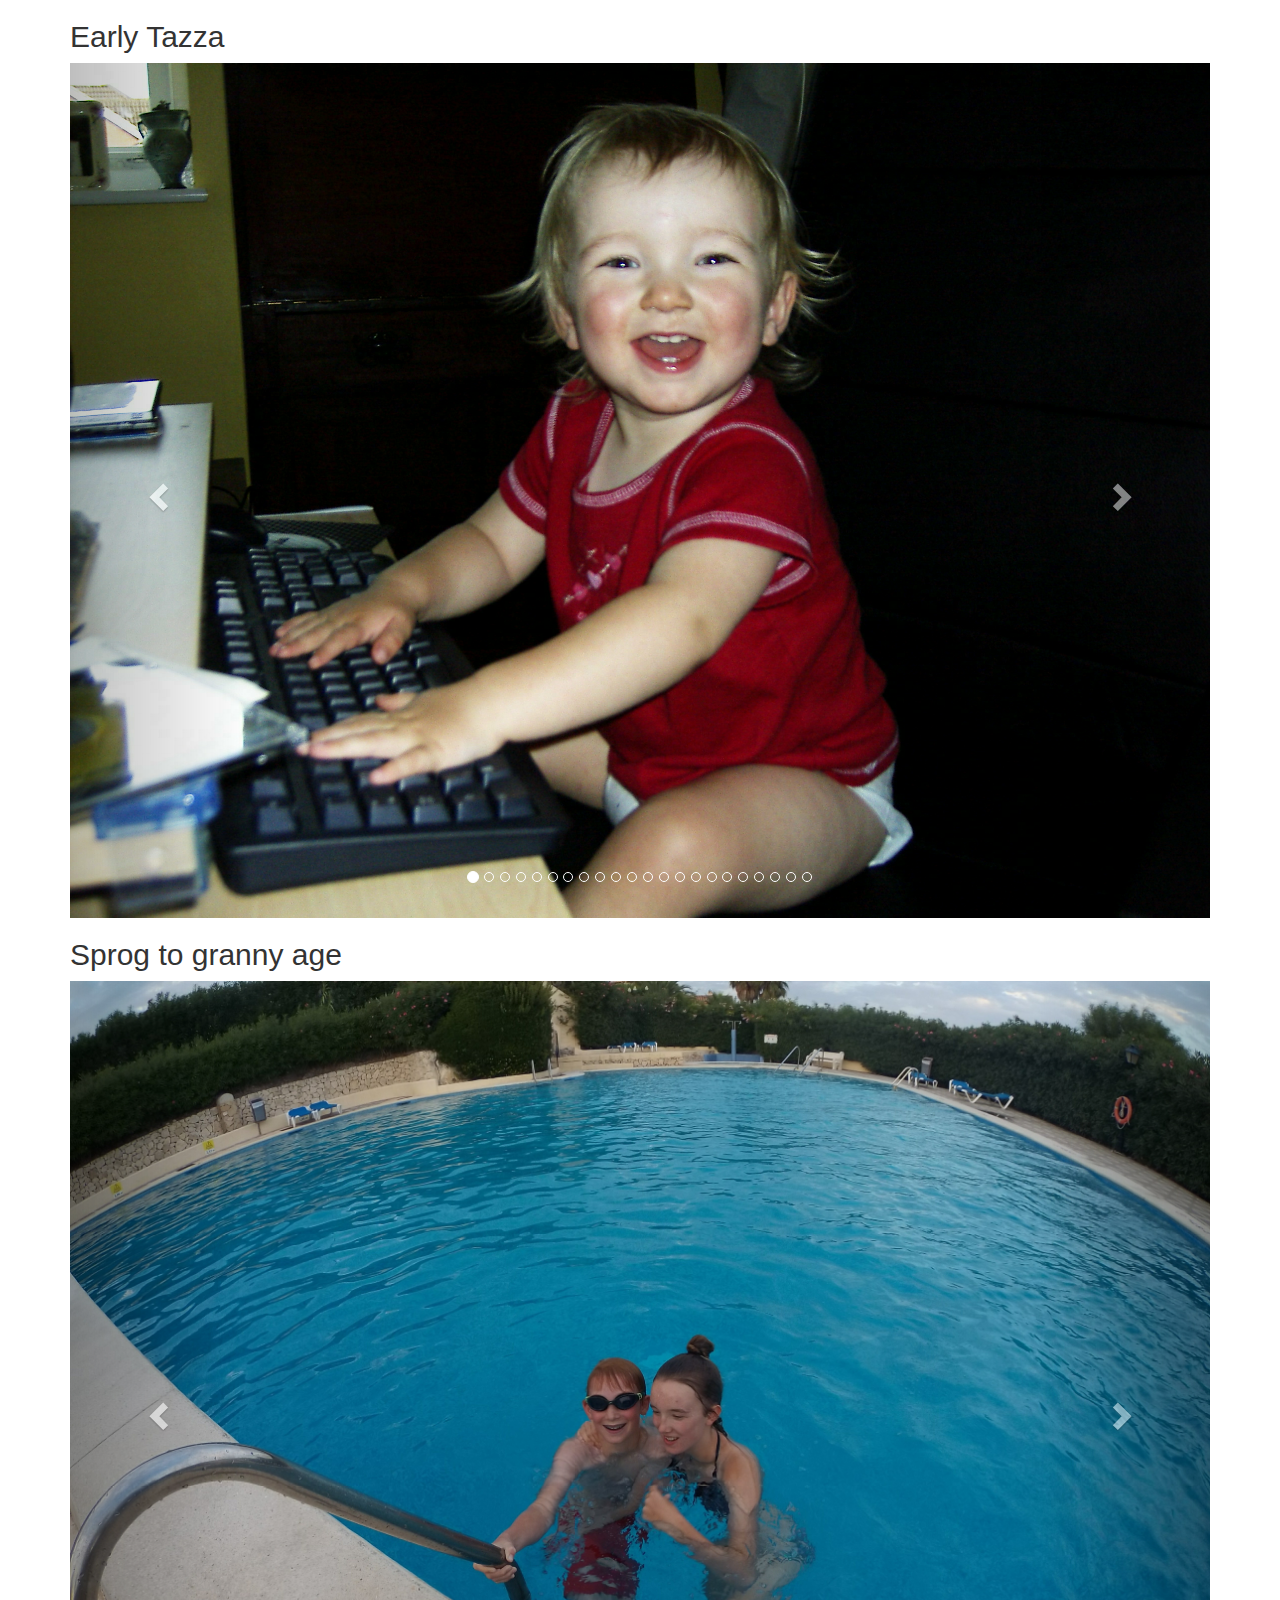
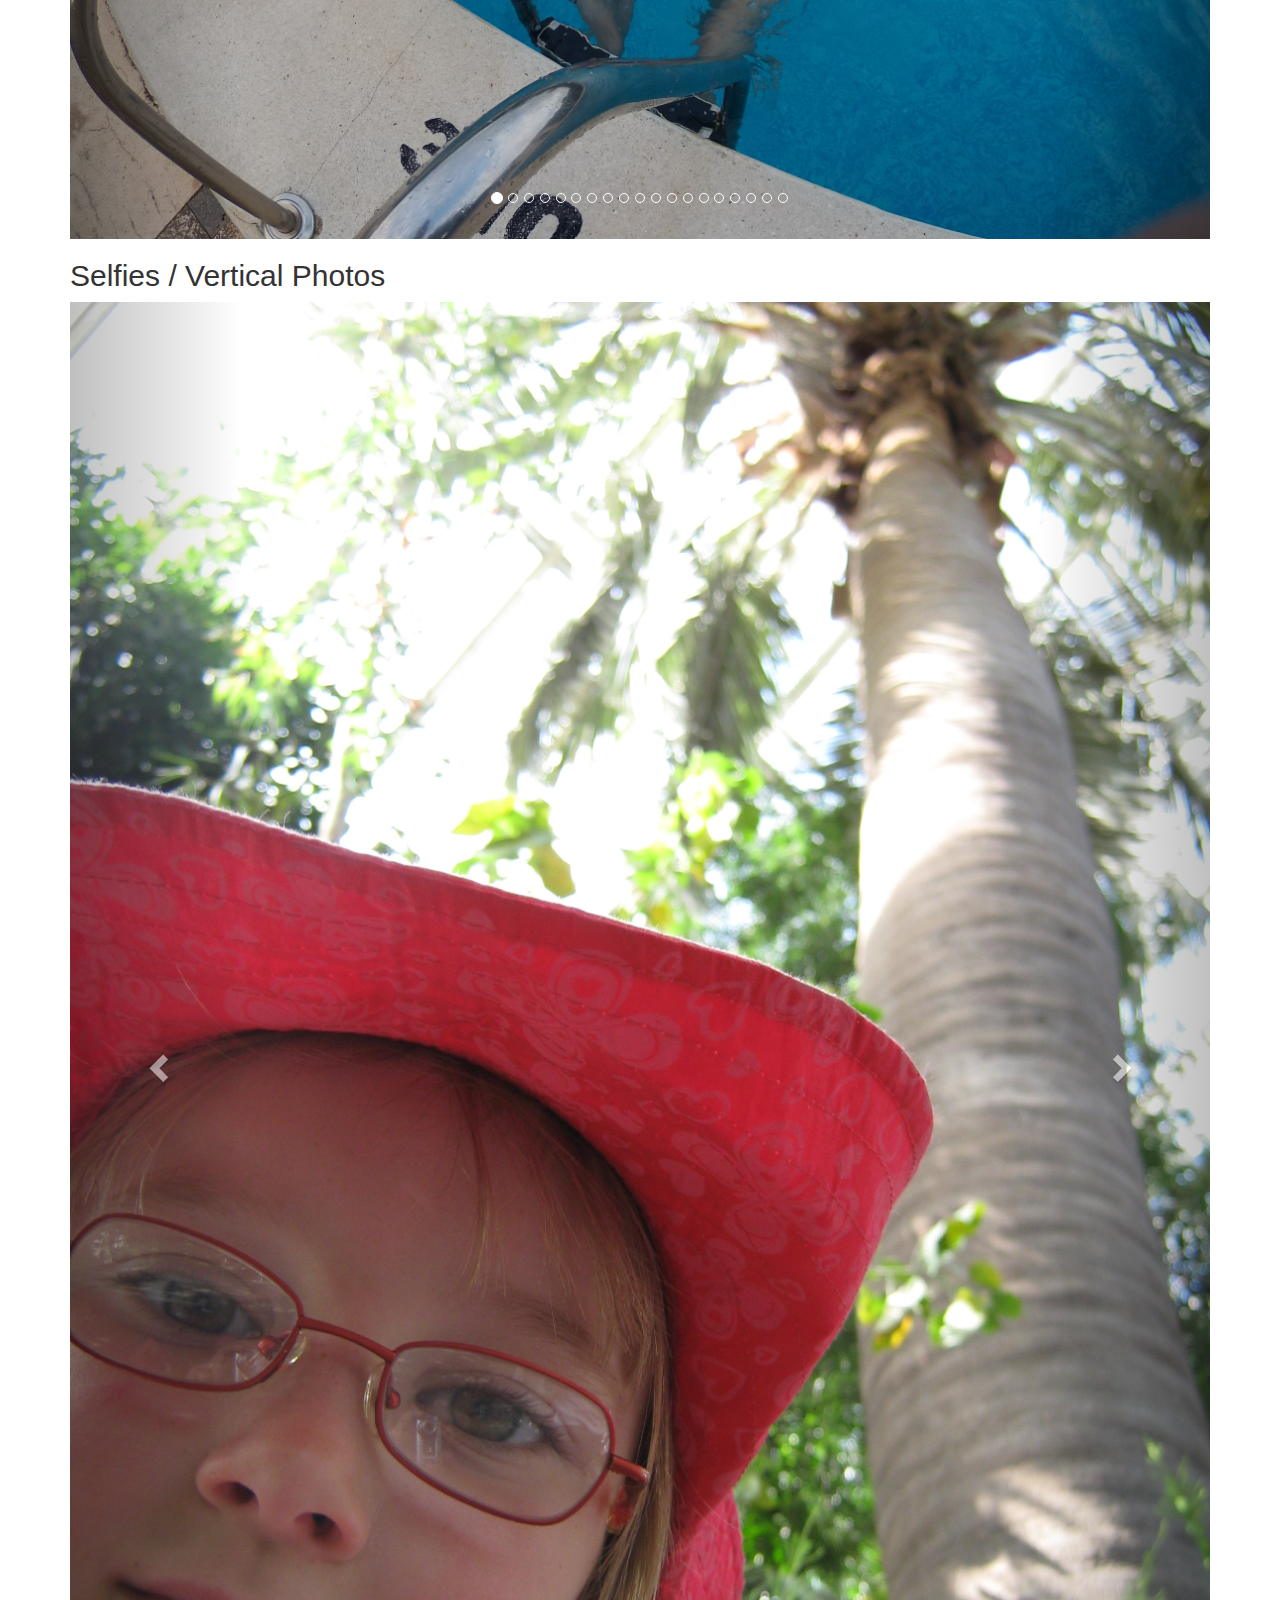
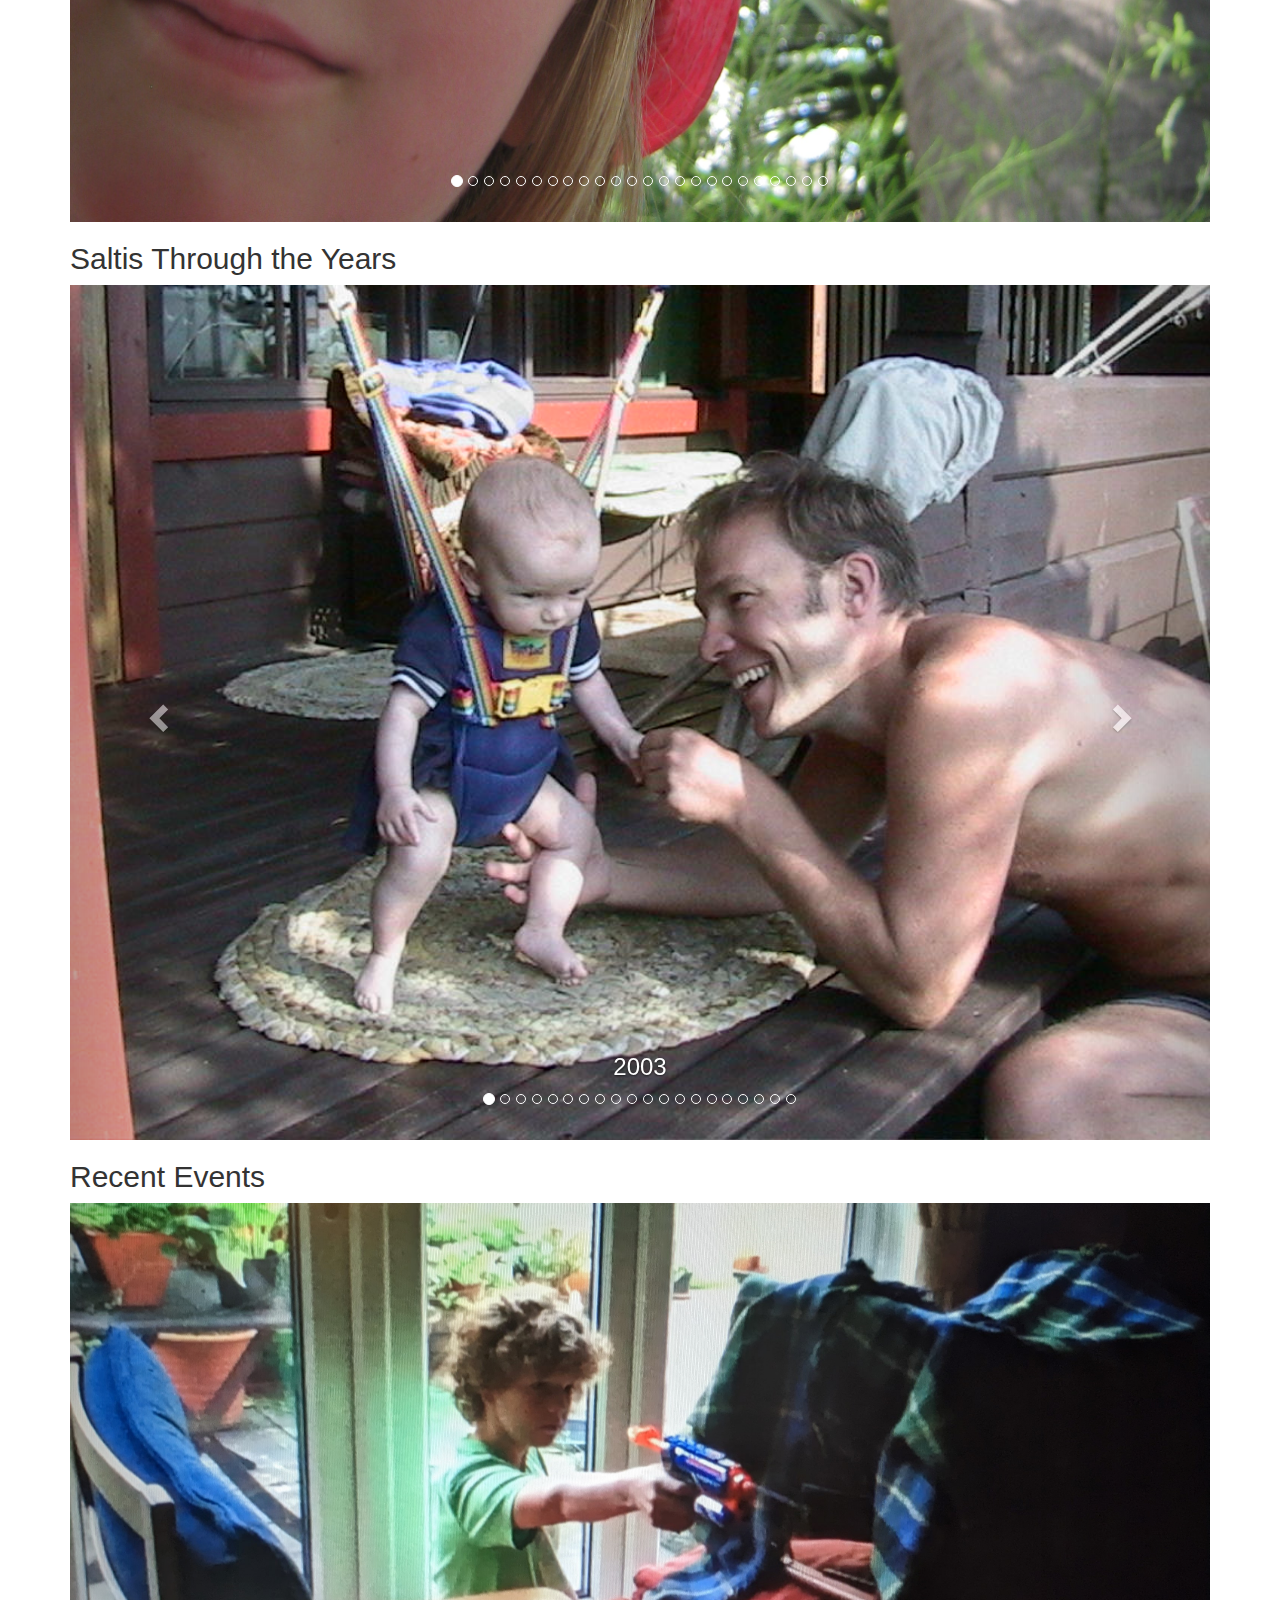
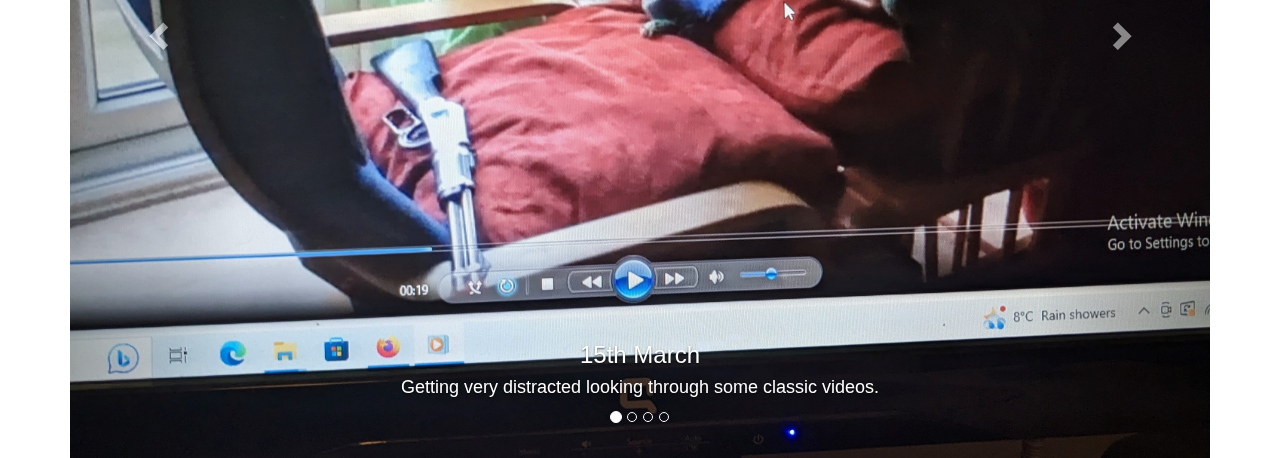
==== commit 35bebbea: "Update gallery.html" ====
--- a/gallery.html
+++ b/gallery.html
@@ -1,7 +1,7 @@
 <!DOCTYPE html>
 <html lang="en">
 <head>
-  <title>Best Photo Gallery</title>
+  <title>Tara's Photo Gallery</title>
   <meta charset="utf-8">
   <meta name="viewport" content="width=device-width, initial-scale=1">
   <link rel="stylesheet" href="birthday.css">
@@ -41,8 +41,6 @@
       <li data-target="#Carousel_1" data-slide-to="19"></li>
       <li data-target="#Carousel_1" data-slide-to="20"></li>
       <li data-target="#Carousel_1" data-slide-to="21"></li>
-      <li data-target="#Carousel_1" data-slide-to="22"></li>
-      <li data-target="#Carousel_1" data-slide-to="23"></li>
     </ol>
 
     <!-- Wrapper for slides -->
@@ -133,14 +131,6 @@
 
       <div class="item">
         <img src="photos/2009_reading.JPG" alt="" style="width:100%;">
-      </div>
-
-      <div class="item">
-        <img src="photos/2010_driving.JPG" alt="" style="width:100%;">
-      </div>
-
-      <div class="item">
-        <img src="photos/2010_field.JPG" alt="" style="width:100%;">
       </div>
 
       <div class="item">
@@ -676,4 +666,4 @@
 </div>
 
 </body>
-</html>+</html>
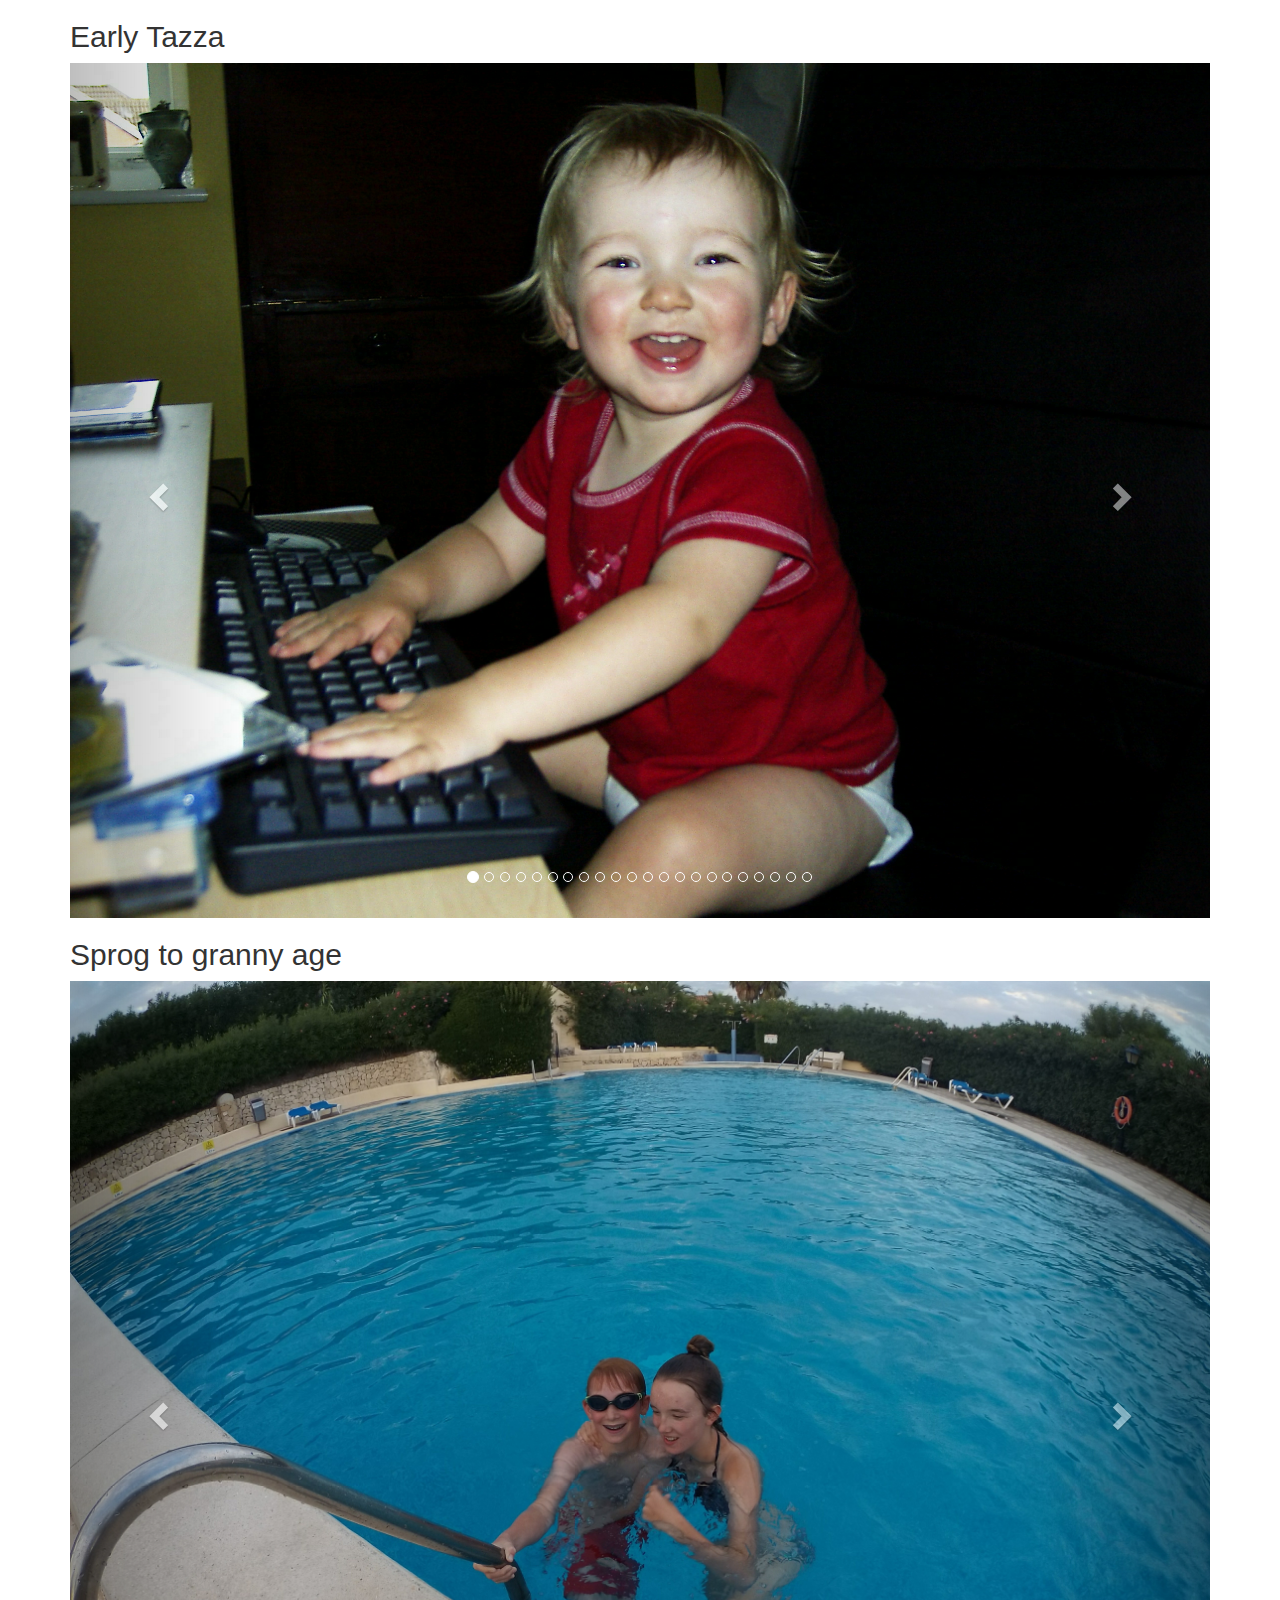
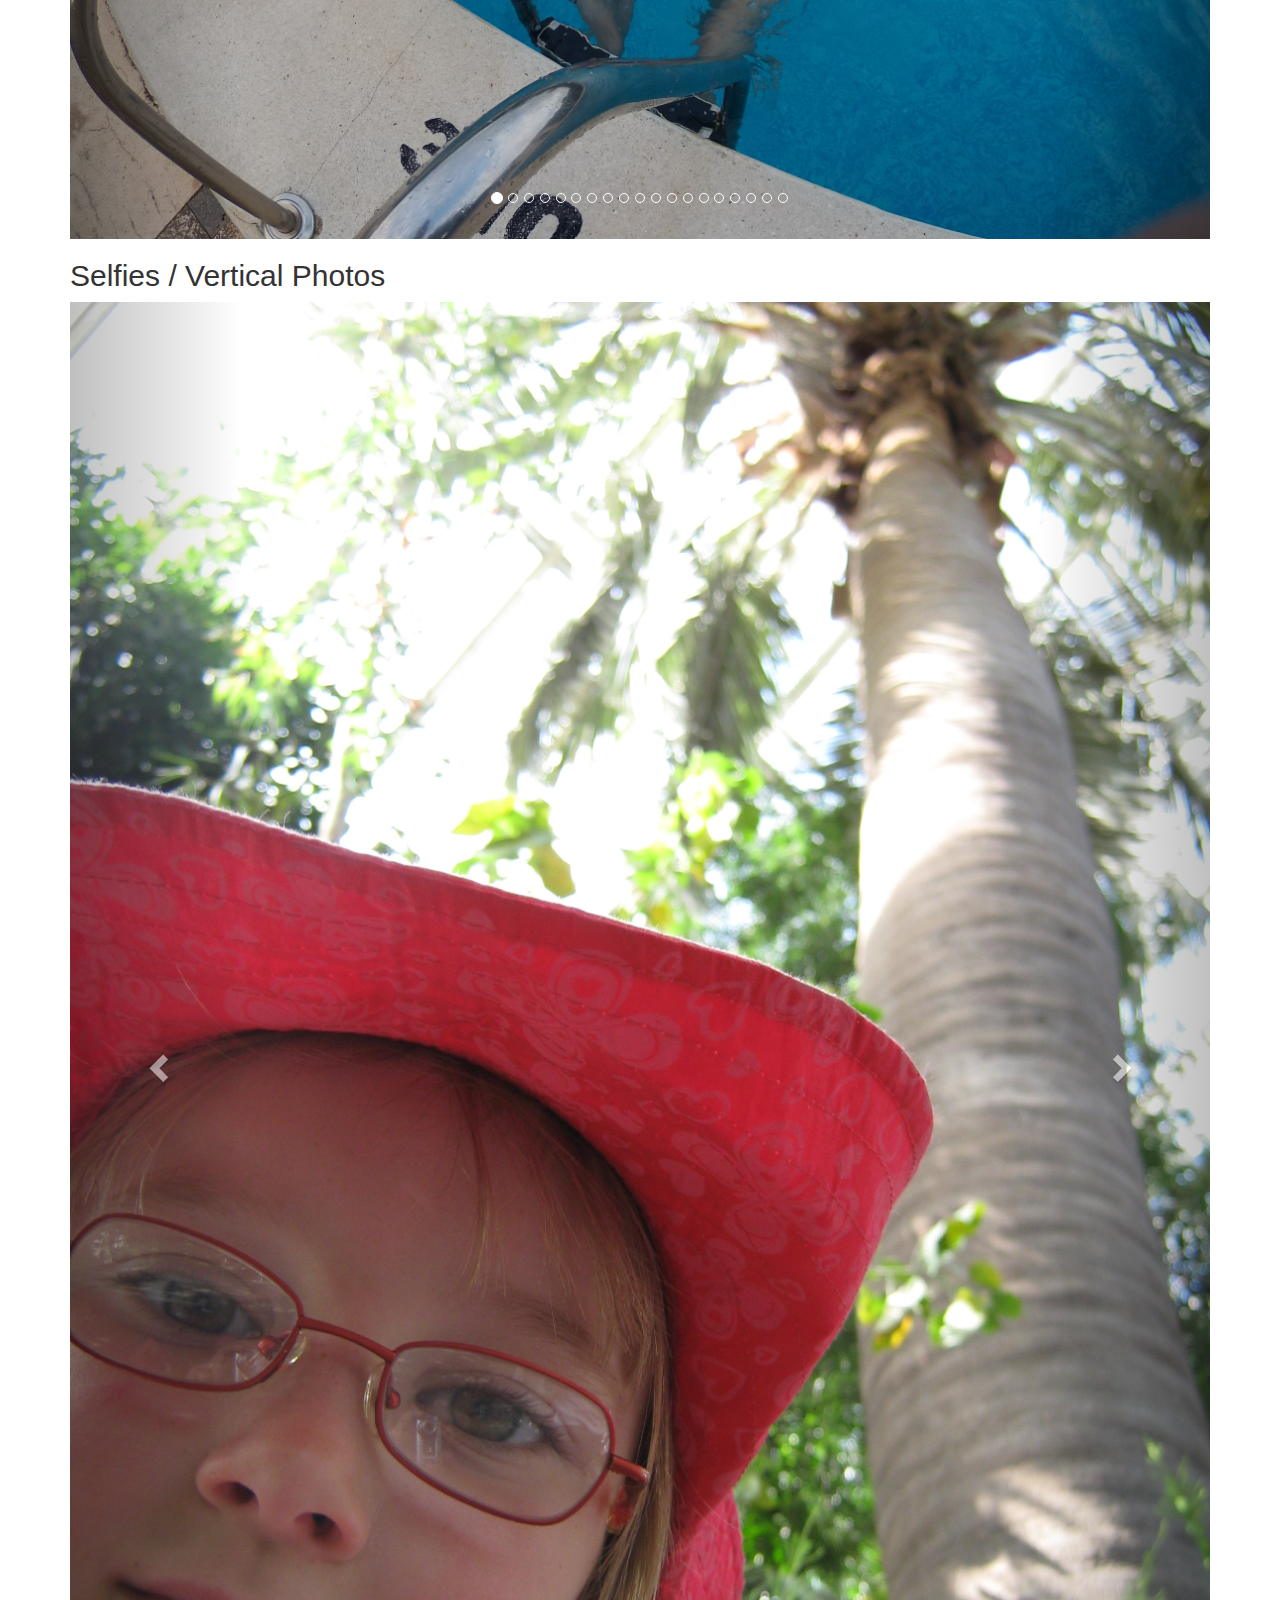
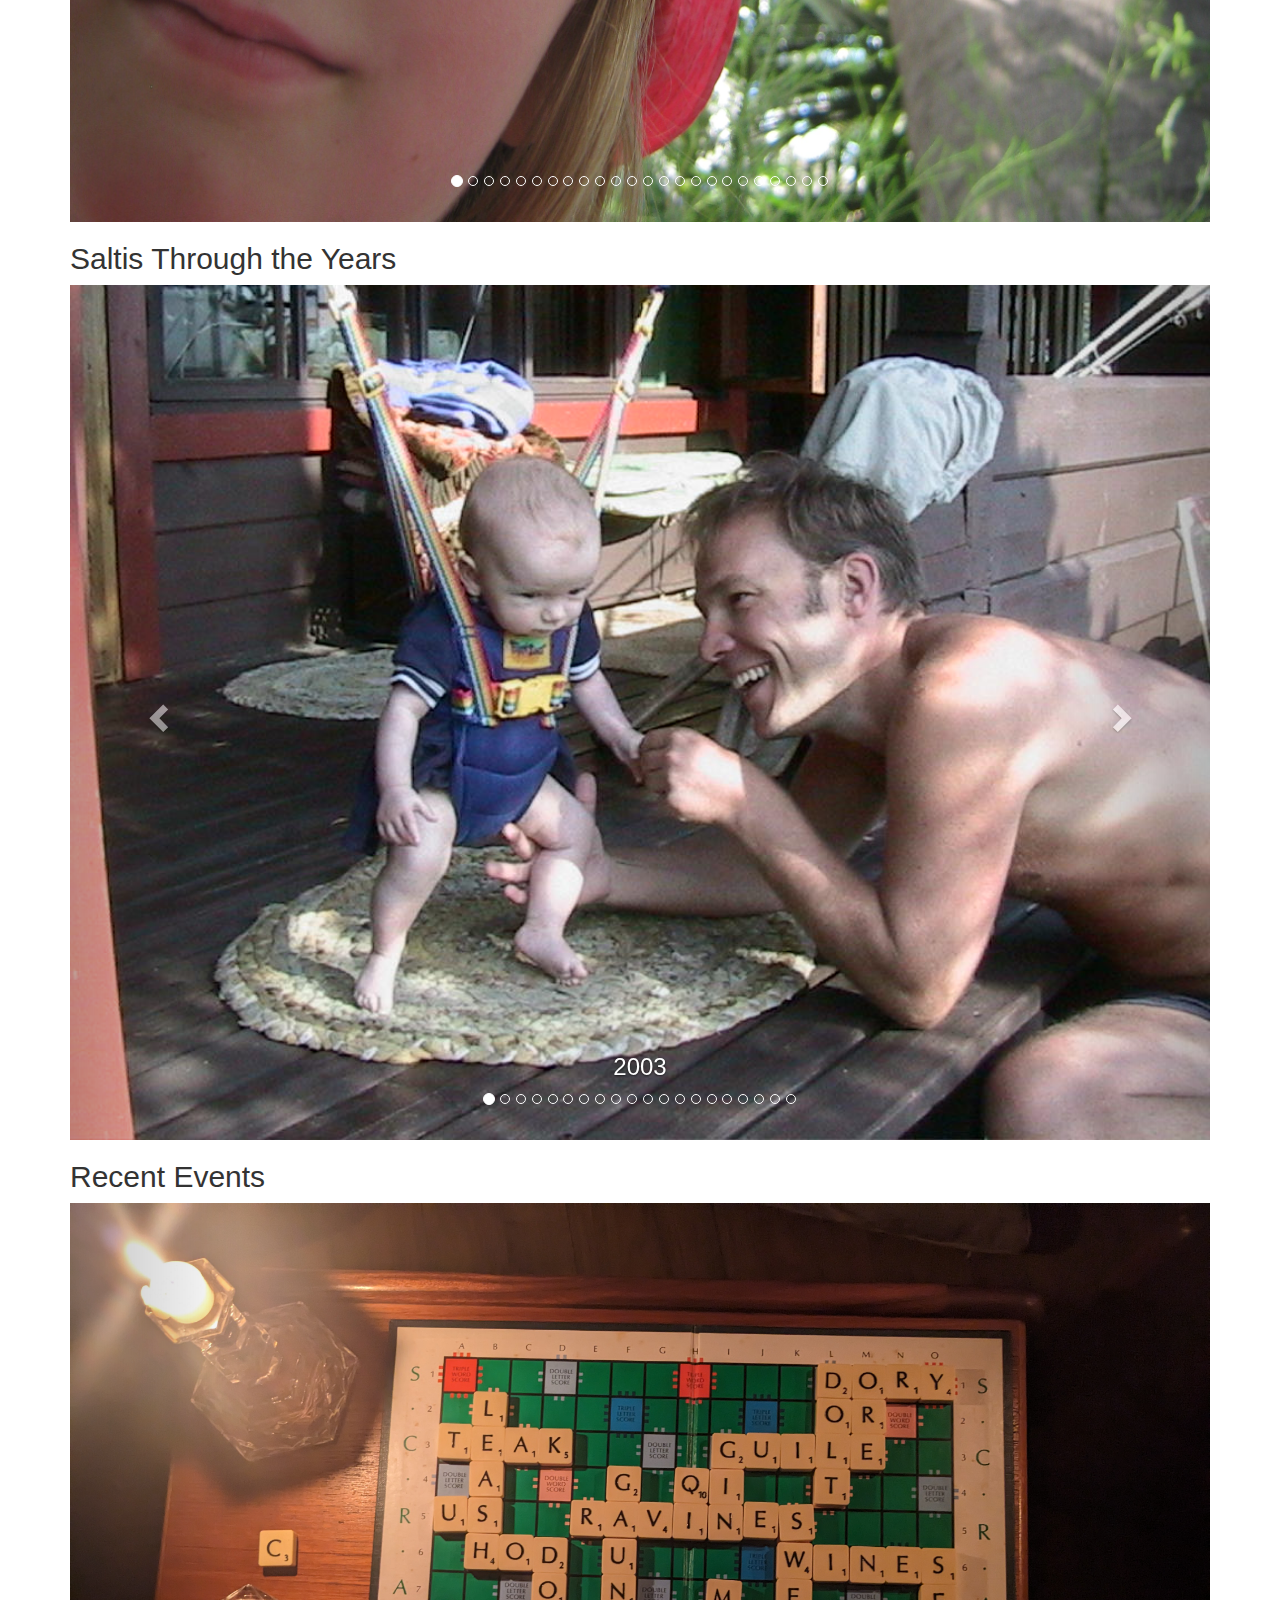
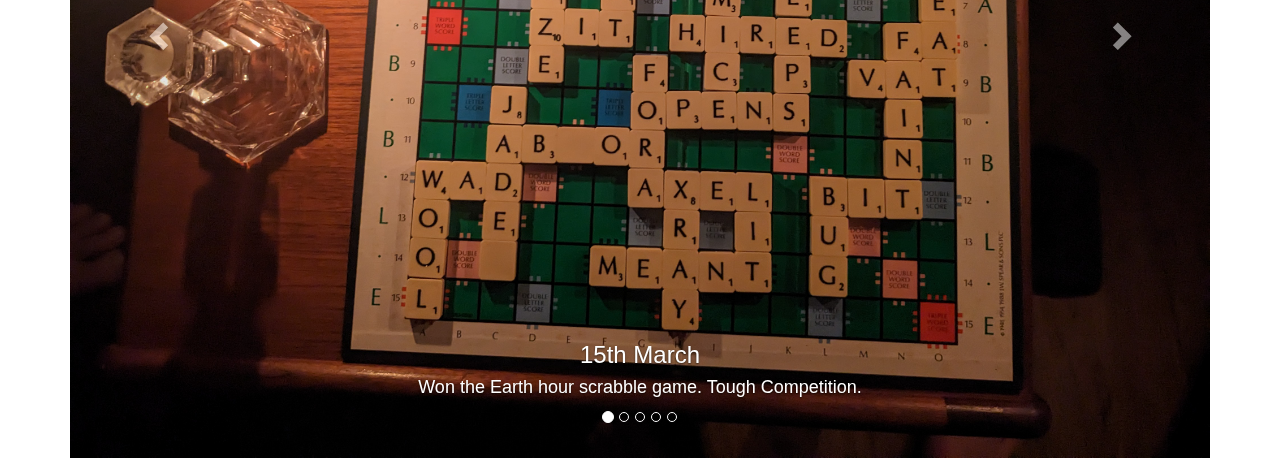
==== commit 27a8dc04: "Update gallery.html" ====
--- a/gallery.html
+++ b/gallery.html
@@ -615,21 +615,22 @@
       <li data-target="#Carousel_5" data-slide-to="1"></li>
       <li data-target="#Carousel_5" data-slide-to="2"></li>
       <li data-target="#Carousel_5" data-slide-to="3"></li>
+      <li data-target="#Carousel_5" data-slide-to="4"></li>
     </ol>
 
     <!-- Wrapper for slides -->
     <div class="carousel-inner">
 
       <div class="item active">
+        <img src="photos/2023_scrabble.jpg" alt="" style="width:100%;">
+        <div class="carousel-caption">
+          <h3>15th March</h3>
+          <h4>Won the Earth hour scrabble game. Tough Competition.</h4>
+        </div>
+      </div>
+      
+      <div class="item">
         <img src="photos/2023_thom.jpg" alt="thom with a nerf gun." style="width:100%;">
-        <div class="carousel-caption">
-          <h3>15th March</h3>
-          <h4>Getting very distracted looking through some classic videos.</h4>
-        </div>
-      </div>
-
-      <div class="item">
-        <img src="photos/2023_beach.jpg" alt="pappa is looking at some sand." style="width:100%;">
         <div class="carousel-caption">
           <h3>12th March</h3>
           <h4>The parents getting very intruiged with some sand, whilst on a walk with me and Emily.</h4>
@@ -637,10 +638,18 @@
       </div>
 
       <div class="item">
+        <img src="photos/2023_beach.jpg" alt="pappa is looking at some sand." style="width:100%;">
+        <div class="carousel-caption">
+          <h3>12th March</h3>
+          <h4>The parents getting very intruiged with some sand, whilst on a walk with me and Emily.</h4>
+        </div>
+      </div>
+
+      <div class="item">
         <img src="photos/2023_lake.jpg" alt="posing in front of a lake." style="width:100%;">
         <div class="carousel-caption">
           <h3>4th March</h3>
-          <h4>Forced to stand in front of some lake, mid checking out St Albans.</h4>
+          <h4>Chilling in front of some lake, while checking out St Albans.</h4>
         </div>
       </div>
 
@@ -648,7 +657,7 @@
         <img src="photos/2023_town.jpg" alt="" style="width:100%;">
         <div class="carousel-caption">
           <h3>5th Feb</h3>
-          <h4>Coming back from the Southampton trip, place called Chichester.</h4>
+          <h4>Coming back from the Southampton trip, posing in Chichester.</h4>
         </div>
       </div>
     </div>
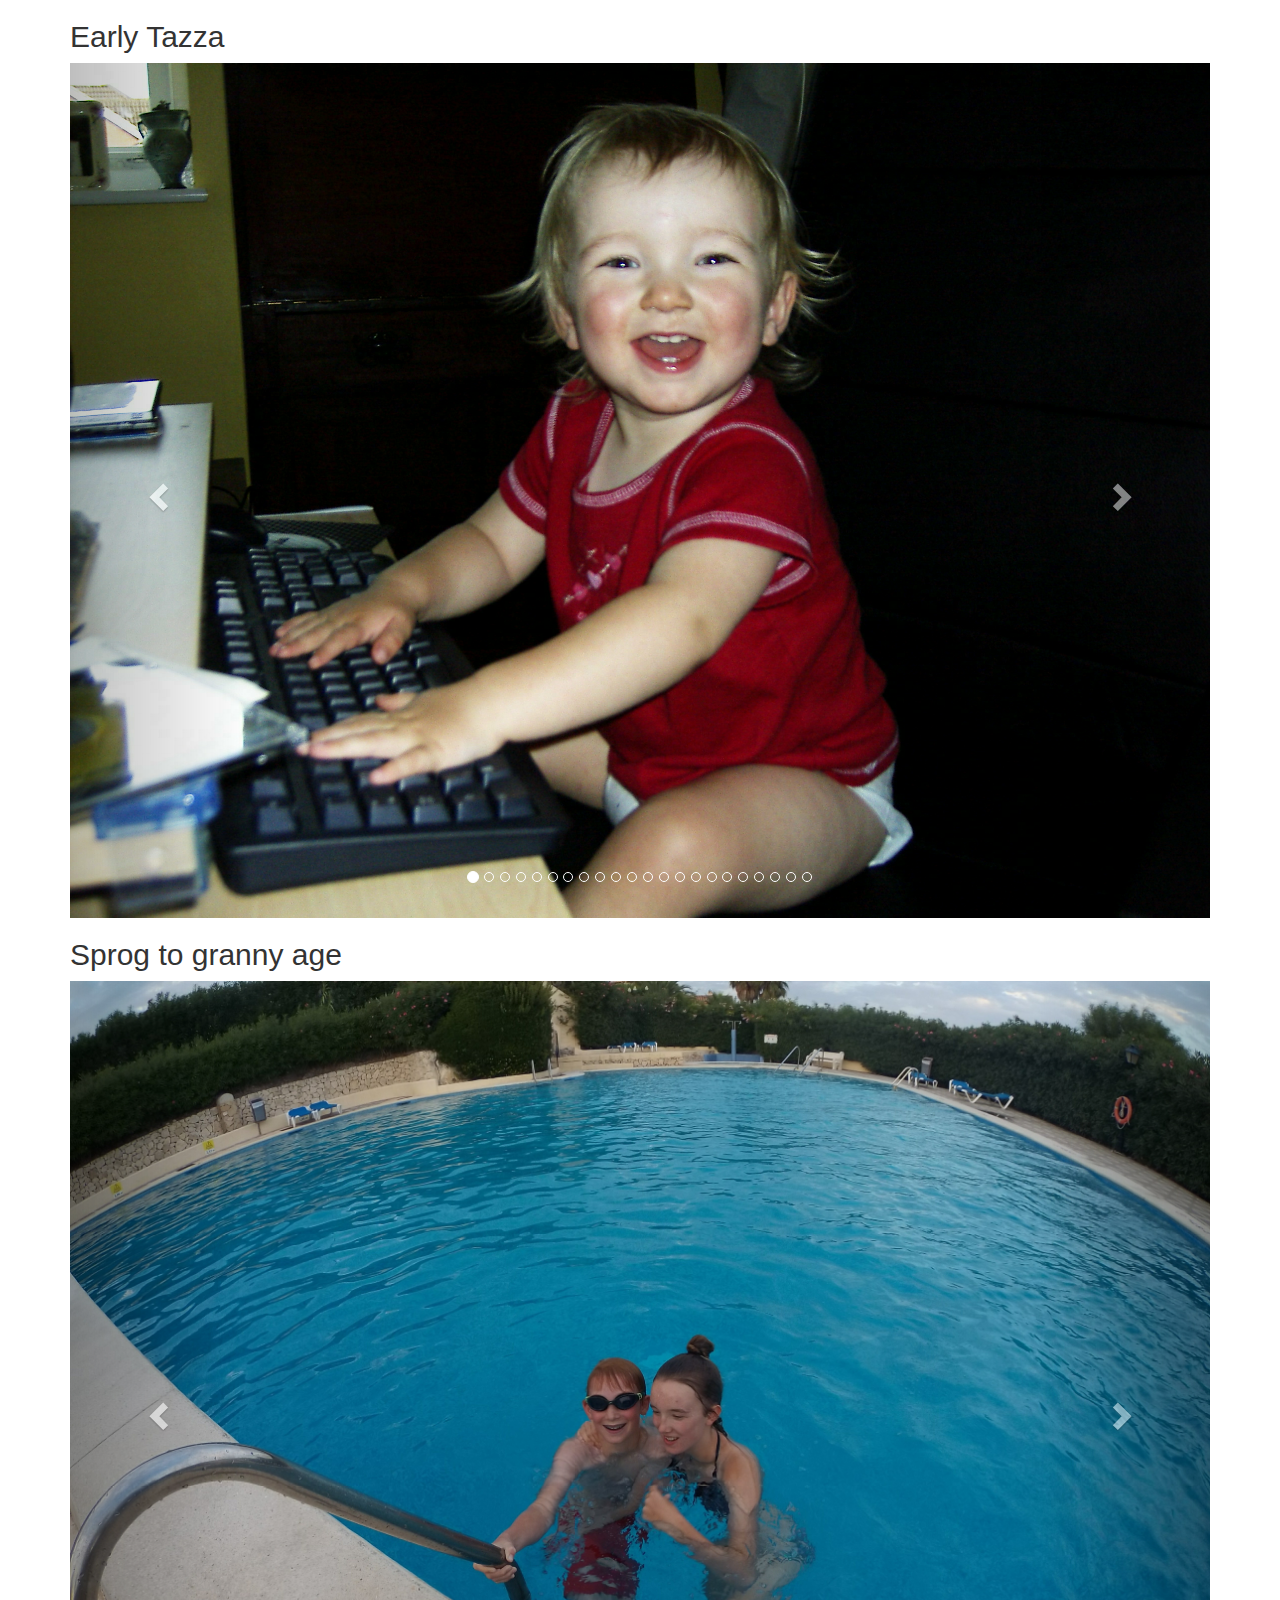
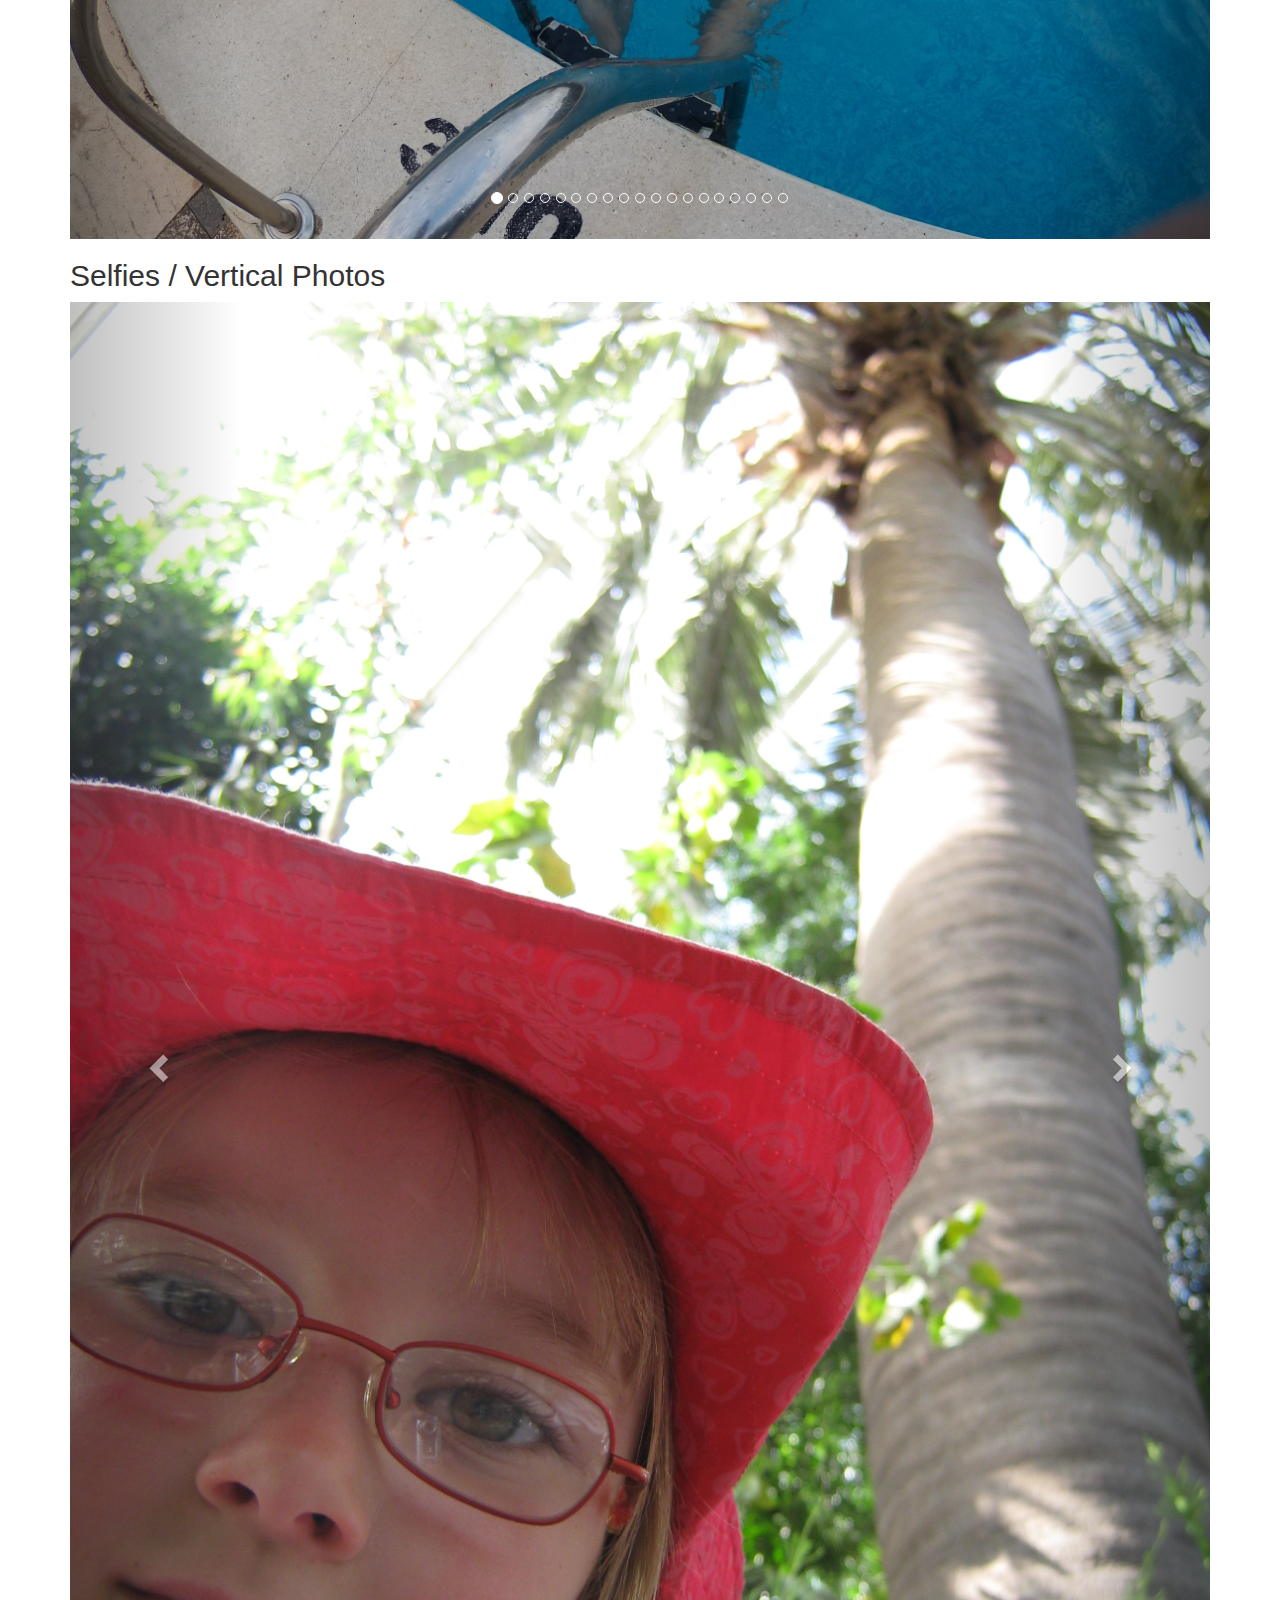
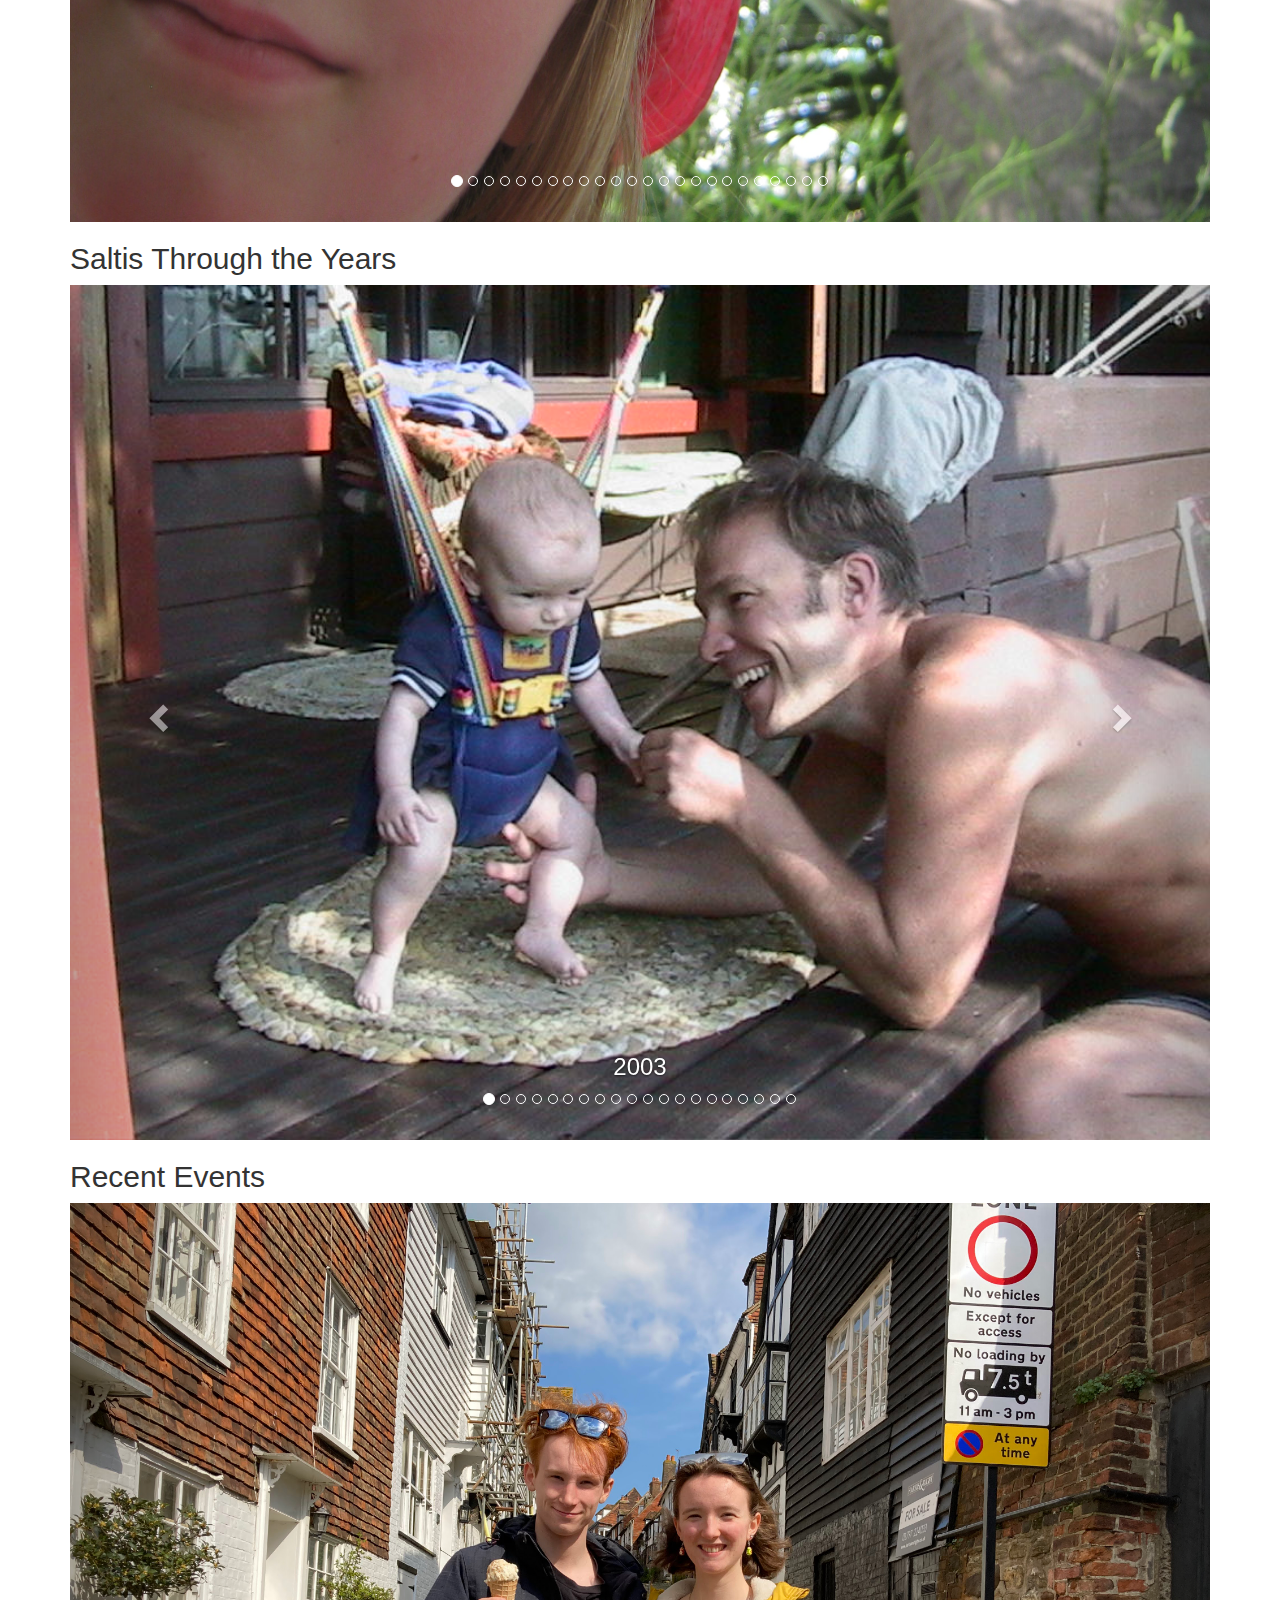
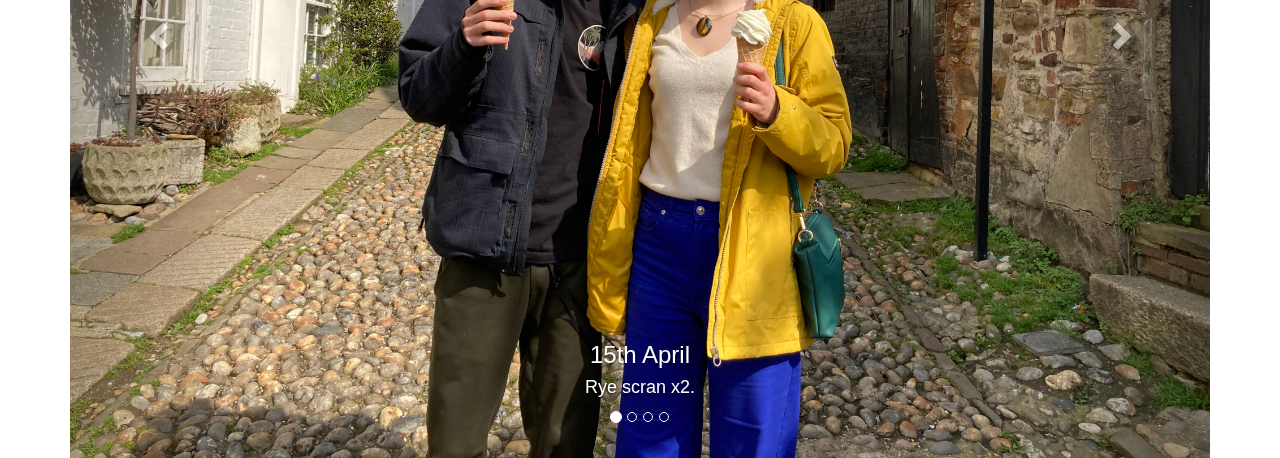
==== commit 47c6de7d: "Update gallery.html" ====
--- a/gallery.html
+++ b/gallery.html
@@ -615,49 +615,40 @@
       <li data-target="#Carousel_5" data-slide-to="1"></li>
       <li data-target="#Carousel_5" data-slide-to="2"></li>
       <li data-target="#Carousel_5" data-slide-to="3"></li>
-      <li data-target="#Carousel_5" data-slide-to="4"></li>
     </ol>
 
     <!-- Wrapper for slides -->
     <div class="carousel-inner">
 
       <div class="item active">
+        <img src="photos/2023_rye.jpg" alt="" style="width:100%;">
+        <div class="carousel-caption">
+          <h3>15th April</h3>
+          <h4>Rye scran x2.</h4>
+        </div>
+      </div>
+      
+      <div class="item">
+        <img src="photos/2023_zoo.jpg" alt="" style="width:100%;">
+        <div class="carousel-caption">
+          <h3>9th April</h3>
+          <h4>With the gang at Port Lympne. CAPYLAND!</h4>
+        </div>
+      </div>
+
+      <div class="item">
+        <img src="photos/abba.jpg" alt="outside abba venue." style="width:100%;">
+        <div class="carousel-caption">
+          <h3>12nd April</h3>
+          <h4>Posing like the icons we are, outside ABBA arena.</h4>
+        </div>
+      </div>
+
+      <div class="item">
         <img src="photos/2023_scrabble.jpg" alt="" style="width:100%;">
         <div class="carousel-caption">
           <h3>15th March</h3>
-          <h4>Won the Earth hour scrabble game. Tough Competition.</h4>
-        </div>
-      </div>
-      
-      <div class="item">
-        <img src="photos/2023_thom.jpg" alt="thom with a nerf gun." style="width:100%;">
-        <div class="carousel-caption">
-          <h3>12th March</h3>
-          <h4>The parents getting very intruiged with some sand, whilst on a walk with me and Emily.</h4>
-        </div>
-      </div>
-
-      <div class="item">
-        <img src="photos/2023_beach.jpg" alt="pappa is looking at some sand." style="width:100%;">
-        <div class="carousel-caption">
-          <h3>12th March</h3>
-          <h4>The parents getting very intruiged with some sand, whilst on a walk with me and Emily.</h4>
-        </div>
-      </div>
-
-      <div class="item">
-        <img src="photos/2023_lake.jpg" alt="posing in front of a lake." style="width:100%;">
-        <div class="carousel-caption">
-          <h3>4th March</h3>
-          <h4>Chilling in front of some lake, while checking out St Albans.</h4>
-        </div>
-      </div>
-
-      <div class="item">
-        <img src="photos/2023_town.jpg" alt="" style="width:100%;">
-        <div class="carousel-caption">
-          <h3>5th Feb</h3>
-          <h4>Coming back from the Southampton trip, posing in Chichester.</h4>
+          <h4>Won the Earth hour scrabble game. Too easy.</h4>
         </div>
       </div>
     </div>
